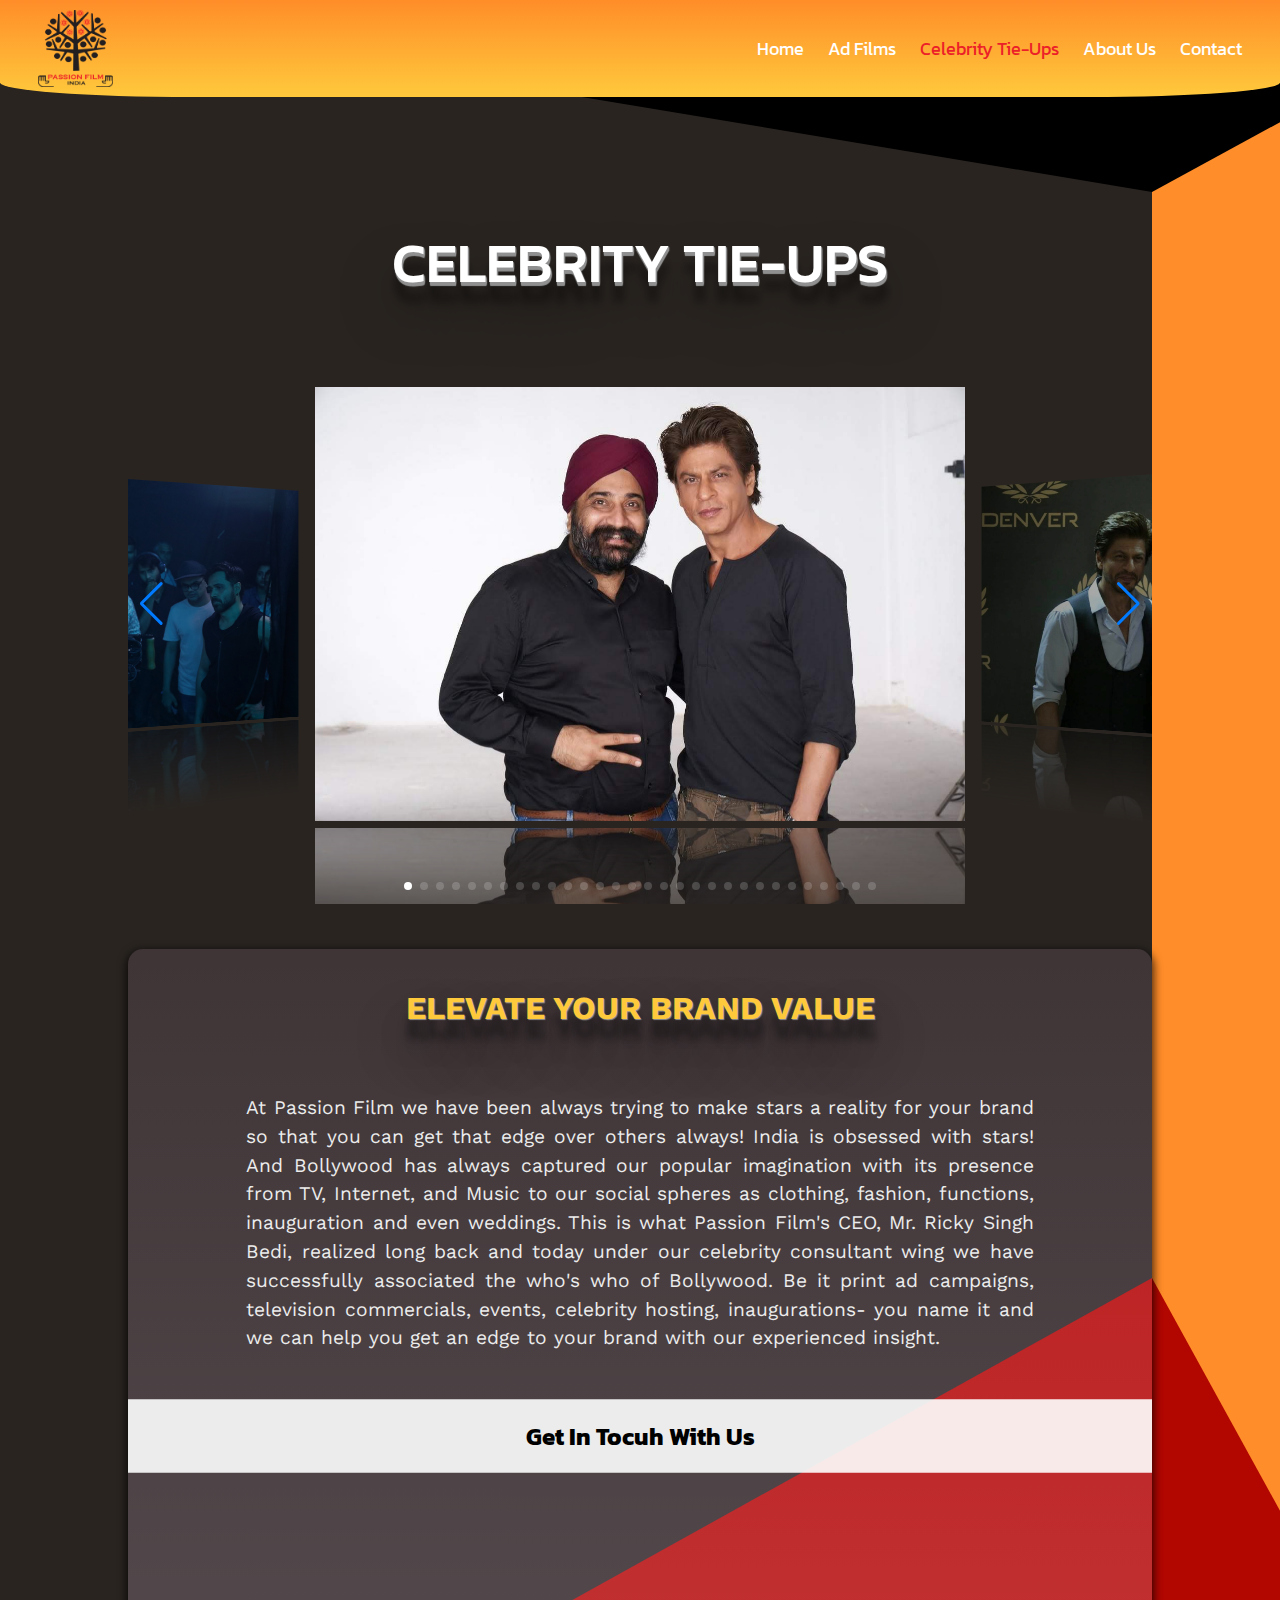
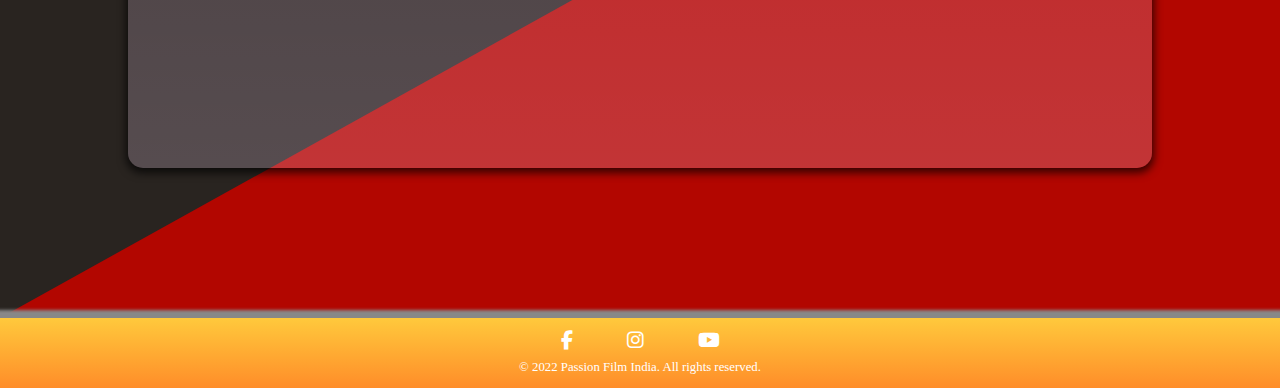
==== celebrity.html @ d7106771 "Add files via upload" ====
<!DOCTYPE html>
<html lang="en" dir="ltr">
  <head>
    <meta charset="utf-8">
    <meta name="viewport" content="width=device-width, initial-scale=1">
    <meta name="description" content="Welcome to Passion Film India.">
    <link rel="stylesheet" href="https://cdnjs.cloudflare.com/ajax/libs/font-awesome/6.1.2/css/all.min.css">
    <link
  rel="stylesheet"
  href="https://cdn.jsdelivr.net/npm/swiper@8/swiper-bundle.min.css"
/>
<link rel="preconnect" href="https://fonts.googleapis.com">
<link rel="preconnect" href="https://fonts.gstatic.com" crossorigin>
<link href="https://fonts.googleapis.com/css2?family=Kanit:wght@300;400;500;700&family=Open+Sans&family=PT+Serif&family=Work+Sans:ital,wght@0,300;0,400;1,400&display=swap" rel="stylesheet">
<script src="https://cdn.jsdelivr.net/npm/swiper@8/swiper-bundle.min.js"></script>
    <link rel="stylesheet" href="css/styles.css">
    <title>Passion Film India-Portfolio</title>
  </head>
  <body>
    <header>
      <nav class="nav-scrolled-2">
        <div class="brand"><a href="index.html"><img src="images\passion-film-india-logo.png" alt="Passion Film India Logo"></a></div>
        <ul class="navbar-links">
          <li ><a class="navbar-item ani" href="index.html">Home</a></li>
          <li ><a class="navbar-item ani" href="films.html">Ad Films</a></li>
          <li ><a class="navbar-item ani" href="celebrity.html">Celebrity Tie-Ups</a></li>
          <li ><a class="navbar-item ani" href="index.html#about-us">About Us</a></li>
          <li ><a class="navbar-item ani" href="contact-page.html">Contact</a></li>
        </ul>
        <div class="toggle-button">
        <span class="bar"></span>
        <span class="bar"></span>
        <span class="bar"></span>

      </div>
      </nav>
</header>
<div class="page">
<section id="top-p">
  <div class="hero">

  <div class="vid-holder">

    <video src="https://ik.imagekit.io/768eoiozf/Stars-120880-s_d0rcpDSsF.mp4?ik-sdk-version=javascript-1.4.3&updatedAt=1665669824306" muted autoplay loop poster="images\home-snap.jpg"></video>




  </div>

  </div>

</section>
<section id="middle-p" >




    <div class="test">
<div class="dog-ear"></div>
<h2 class="celeb">Celebrity Tie-Ups</h2>




    <div class="swiper mySwiper">
    <div class="swiper-wrapper">
      <div class="swiper-slide">

        <img src="images\Gallery_Final\IMG-Gallery (27).jpeg" alt="Passion-Film-India-Shahrukh-Khan" />
        <h3 class="slide-title">Title</h3>
      </div>
      <div class="swiper-slide">
        <img src="images\Gallery_Final\IMG-20221107-WA0000.jpg" alt="Passion-film-india-Shahrukh-Khan">
        <h3 class="slide-title">Title</h3>
      </div>
      <div class="swiper-slide">
        <img src="images\Gallery_Final\IMG-Gallery (12).jpeg" alt="Passion-Film-India-Janhvi-Kapoor"/>
        <h3 class="slide-title">Title</h3>
      </div>
      <div class="swiper-slide">
        <img src="images\Gallery_Final\IMG-Gallery (67).jpeg" alt="Passion-Film-India-Karishma-Kapoor"/>
        <h3 class="slide-title">Title</h3>
      </div>
      <div class="swiper-slide">
        <img src="images\Gallery_Final\IMG-Gallery (66).jpeg" alt="Passion-Film-India-Karishma-Kapoor"/>
        <h3 class="slide-title">Title</h3>
      </div>
      <div class="swiper-slide">
        <img src="images\Gallery_Final\IMG-Gallery (25).jpeg" alt="Passion-Film-India-Virat-Kholi" />
        <h3 class="slide-title">Title</h3>
      </div>
      <div class="swiper-slide">
        <img src="images\Gallery_Final\IMG-Gallery (49).jpeg" alt="Passion-Film-India-Ranveer-Singh" />
        <h3 class="slide-title">Title</h3>
      </div>
      <div class="swiper-slide">
        <img src="images\Gallery_Final\IMG-Gallery (9).jpeg" alt="Passion-Film-India-Boney-Kapoor-Janhvi-Kapoor" />
        <h3 class="slide-title">Title</h3>
      </div>
      <div class="swiper-slide">
        <img src="images\Gallery_Final\IMG-Gallery (86).jpeg" />
        <h3 class="slide-title">Title</h3>
      </div>

      <div class="swiper-slide">
        <img src="images\Gallery_Final\IMG-Gallery (30).jpeg"  alt="Passion-Film-India-Shahrukh-Khan"/>
        <h3 class="slide-title">Title</h3>
      </div>
      <div class="swiper-slide">
        <img src="images\Gallery_Final\IMG-Gallery (48).jpeg" alt="Passion-Film-India-MS-Dhoni"/>
        <h3 class="slide-title">Title</h3>
      </div>
      <div class="swiper-slide">
        <img src="images\Gallery_Final\IMG-Gallery (2).jpeg" alt="Passion-Film-India">
        <h3 class="slide-title">Title</h3>
      </div>
      <div class="swiper-slide">
        <img src="images\Gallery_Final\IMG-Gallery (7).jpeg" alt="Passion-Film-India-Huma-Qureshi">
        <h3 class="slide-title">Title</h3>
      </div>
      <div class="swiper-slide">
        <img src="images\Gallery_Final\IMG-Gallery (10).jpeg" alt="Passion-Film-India-Saif-Ali-Khan">
        <h3 class="slide-title">Title</h3>
      </div>
      <div class="swiper-slide">
        <img src="images\Gallery_Final\IMG-Gallery (16).jpeg" alt="Passion-Film-India-Tara-Sutaria">
        <h3 class="slide-title">Title</h3>
      </div>
      <div class="swiper-slide">
        <img src="images\Gallery_Final\IMG-Gallery (20).jpeg" alt="Passion-Film-India-Kareena-Kapoor">
        <h3 class="slide-title">Title</h3>
      </div>
      <div class="swiper-slide">
        <img src="images\Gallery_Final\IMG-Gallery (14).jpeg" alt="Passion-Film-India-Shilpa-Shetty">
        <h3 class="slide-title">Title</h3>
      </div>

      <div class="swiper-slide">
        <img src="images\Gallery_Final\IMG-Gallery (98).jpeg" alt="Passion-film-india-Janhvi-Kapoor">
        <h3 class="slide-title">Title</h3>
      </div>
      <div class="swiper-slide">
        <img src="images\Gallery_Final\IMG-Gallery (76).jpeg" alt="Passion-film-india-Ayushman-Khurana">
        <h3 class="slide-title">Title</h3>
      </div>
      <div class="swiper-slide">
        <img src="images\Gallery_Final\IMG-Gallery (72).jpeg" alt="Passion-film-india-Ayushman-Khurana">
        <h3 class="slide-title">Title</h3>
      </div>
      <div class="swiper-slide">
        <img src="images\Gallery_Final\IMG-Gallery (71).jpeg" alt="Passion-film-india-Mahesh-Babu">
        <h3 class="slide-title">Title</h3>
      </div>
      <div class="swiper-slide">
        <img src="images\Gallery_Final\IMG-Gallery (56).jpeg" alt="Passion-film-india-Akshay-Kumar">
        <h3 class="slide-title">Title</h3>
      </div>
      <div class="swiper-slide">
        <img src="images\Gallery_Final\IMG-Gallery (57).jpeg" alt="Passion-film-india-Akshay-Kumar">
        <h3 class="slide-title">Title</h3>
      </div>
      <div class="swiper-slide">
        <img src="images\Gallery_Final\IMG-Gallery (40).jpeg" alt="Passion-film-india-Katrina-Kaif">
        <h3 class="slide-title">Title</h3>
      </div>

      <div class="swiper-slide">
        <img src="images\Gallery_Final\18.jpg" alt="Passion-film-india-Boney-Kapoor-Janhvi-Kapoor">
        <h3 class="slide-title">Title</h3>
      </div>
      <div class="swiper-slide">
        <img src="images\Gallery_Final\12.jpg" alt="Passion-film-india-Vaani-Kapoor">
        <h3 class="slide-title">Title</h3>
      </div>
      <div class="swiper-slide">
        <img src="images\Gallery_Final\25.jpg" alt="Passion-film-india-Dhwani-Bhanushali">
        <h3 class="slide-title">Title</h3>
      </div>
      <div class="swiper-slide">
        <img src="images\Gallery_Final\4.jpg" alt="Passion-film-india-Malaika-Arora">
        <h3 class="slide-title">Title</h3>
      </div>
      <div class="swiper-slide">
        <img src="images\Gallery_Final\20.jpg" alt="Passion-film-india-Emraan-Hashmi">
        <h3 class="slide-title">Title</h3>
      </div>
      <div class="swiper-slide">
        <img src="images\Gallery_Final\22.jpg" alt="Passion-film-india-Emraan-Hashmi">
        <h3 class="slide-title">Title</h3>
      </div>

    </div>
    <div class="swiper-pagination"></div>
    <div class="swiper-button-next"></div>
    <div class="swiper-button-prev"></div>
  </div>
  <div class="celeb-info">
<h3 style="padding-top:30px;">Elevate your brand value</h3>
    <p>At Passion Film we have been always trying to make stars a reality for your brand so that you can get that edge over others always! India is obsessed with stars! And Bollywood has always captured our popular imagination with its presence from TV, Internet, and Music to our social spheres as clothing, fashion, functions, inauguration and even weddings. This is what Passion Film's CEO, Mr. Ricky Singh Bedi, realized long back and today under our celebrity consultant wing we have successfully associated the who's who of Bollywood. Be it print ad campaigns, television commercials, events, celebrity hosting, inaugurations- you name it and we can help you get an edge to your brand with our experienced insight. </p>
    <div class="direct-contact-container">
  <h2>Get In Tocuh With Us</h2>
          <ul class="contact-list">



            <li class="list-item"><div class="box"><i class="fa-solid fa-location-dot items"></i><span class="contact-text place"><p>19/77, West Punjabi Bagh, New Delhi,Delhi 110026.</p></span></div></li>


            <li class="list-item"><div class="box"><i class="fa fa-phone items"></i><span class="contact-text phone"><a href="tel:1-212-555-5555" title="Give us a call">(+91)-1234567890</a></span></div></li>

            <li class="list-item"><div class="box"><i class="fa fa-envelope items"></i><span class="contact-text gmail"><a href="mailto:info@passionfilmindia.com" title="Send us an email">info@passionfilmindia.com</a></span></div></li>

          </ul>





        </div>
  </div>

  </div>



    <div class="info">
      <div class="celeb-videos"></div>
      <div class="celeb-desc"></div>
    </div>

</section>
<section id="footer">
      <div class="social">
              <!-- <h3>Connect With Us</h3> -->
              <div class="">
                <a href="#"><i class="fa-brands fa-facebook-f"></i></a>
                <a href="#"><i class="fa-brands fa-instagram"></i></a>
                <a href="#"><i class="fa-brands fa-youtube"></i></a>
                <!-- <a href="#"><i class="fa-brands fa-vimeo-v"></i></a> -->




              </div>


              <p>© 2022 Passion Film India. All rights reserved.</p>

            </div>
    </section>
    <script>


    </script>
    <script src="scripts\portfolio.js" charset="utf-8"></script>
    <!-- <script src="scripts\try.js" charset="utf-8"></script> -->
    <script src="https://cdn.jsdelivr.net/npm/swiper/swiper-bundle.min.js"></script>
    <script>
     var swiper = new Swiper(".mySwiper", {
       effect: "coverflow",
       grabCursor: true,
       autoplay : true,
       disableOnInteraction: true,

       centeredSlides: true,
       slidesPerView: "auto",
       coverflowEffect: {
         rotate: 20,
         stretch: 0,
         depth: 200,
         modifier:2,
         scale:0.9,


         slideShadows: true,



       },
       mousewheel: {
    // invert: false,


  },
loop:true,

        breakpoints: {
          // when window width is >= 320px
          320: {
            slidesPerView: "auto",
            spaceBetween: 30,


          },
          // when window width is >= 480px
          480: {
            slidesPerView: 2,
            spaceBetween: 30
          },
          // when window width is >= 640px
          640: {
            slidesPerView: 3,
            spaceBetween: 40
          },
          1000: {
            slidesPerView: "auto",
            spaceBetween: 50
          }

        },

       pagination: {
         el: ".swiper-pagination",
         clickable: true,
       },
       navigation: {
         nextEl: ".swiper-button-next",
         prevEl: ".swiper-button-prev",
       },
     });
    </script>
    </div>

</body>
</html>
---- css/styles.css ----
* {
  margin: 0;
  padding: 0;
  box-sizing: border-box;
}

html{
  scroll-behavior: smooth;
}
body {
  margin: 0;
  padding: 0;
  /* background: var(--mid); */
  overflow-x: hidden;
}

:root {
  --alt: #B20600;
  --main: rgb(236, 32, 40);
  --mid: #ECECEC;
  --yellow: #FFC93C;
  --exp: #312b26;
  --orange: #FF8D29;
  --cardBack: #4677c2;
  --trans: transparent;
  --exp2: #312b26d5;
  --exp3: #665A48;
  --gradient: linear-gradient(1turn, rgba(0, 0, 0, .4), rgba(255, 0, 0, .4));
  --gradientWhite: linear-gradient(#ffffff91, #ffffff17);
  --gradient2: linear-gradient(var(--orange), var(--yellow));
  --gradient2Inv: linear-gradient(var(--yellow), var(--orange));
  --gradient2InvOpc: linear-gradient(1turn, rgba(255, 201, 60, .7), rgba(255, 141, 41, .8));
}

.red {
  color: var(--alt);
}

.gold {
  color: gold;
}

nav {
  background: var(--gradientWhite);
  display: flex;
  justify-content: space-between;
  align-items: center;
  position: fixed;
  top: 0;
  width: 100%;
  transition: all .4s ease-in-out;
  padding: 10px 0;
  z-index: 10000;
  border-radius: 0 0 15% 15%;
}
.top{
  position: fixed;
  right: 0;
  bottom:15%;
  display: inline;
  z-index: 1000000;
  /* width: 64px;
  height: 64px; */
}
.top img{
  border-radius: 50%;
  position:sticky;
  background: rgba(255,255,255,.8);
  opacity: 0;
}
.top.active{
  opacity: 1;
}

/* nav::before{
  content:'';
  width:100%;
  height: 100%;
  border-radius: 0 0 15% 15%;
  background: white;
  position: absolute;
  top:0;left:0;
  z-index: -1;
} */
nav:hover {
  transition: .6s ease-in-out;
  background-image: var(--gradient2);
  opacity: 1;
  /* border-radius: 0 0 15% 15%; */
}

.page {
  transition: .3s ease-in-out;
  height: 100%;
  width: 100%;
}

.page.active {
  filter: blur(15px);
  /* background: black; */
}

.nav-scrolled {
  box-shadow: 0 3px 20px rgba(0, 0, 0, .3);
  border-radius: 0 0 15% 15%;
  opacity: 0;
  height: 30px;
  background: var(--trans);
  position: static;
}

.nav-scrolled-2 {
  transition: .6s ease-in-out;
  background-image: var(--gradient2);
  opacity: 1;
  border-radius: 0 0 15% 15%;
  display: flex;
  position: absolute;

}
.nav-scrolled:hover, .nav-scrolled-2 {
  height: auto;
}

.brand {
  max-width: 75px;
  max-height: 70px;
  background-color: ;
  margin-left: 3%;
  margin-bottom: 7px;
  position: relative;
  z-index: 3;

}
.hover{
  position: sticky;
  color:white;
  top:25%;
  left:95%;
/* background: black; */
z-index: 10000;
display: inline-block;
}
.brand::after {
  position: absolute;
  height: 100%;
  width: 100%;
  z-index: 2;
}

.brand img {
  width: 100%;
  height: 100%;
}

.navbar-links {
  margin-right: 2%;
  position: relative;
  list-style: none;
  display: flex;
  height: 100%;
  z-index: 10000;
}

.navbar-links ul li {
  list-style: none;
  display: flex;
}

.navbar-item {
  color: white;
  padding: 0 10px;
  font-size: 1.1rem;
  margin: 0 2px;
  font-weight: 400;
  font-family: "kanit", sans-serif;
  transition: .5s;
  list-style-type: none;
  text-decoration: none;
  z-index: 10000;
}

.navbar-item:hover {
  color: var(--main);
  cursor: pointer;
}

.navbar-item.active {
  color: var(--main);
}

.ani {
  position: relative;
}

.ani::before {
  content: '';
  border-top: 1px solid var(--mid);
  border-bottom: 1px solid var(--mid);
  transform: scaleY(2);
  position: absolute;
  top: 0;
  left: 0;
  height: 100%;
  width: 100%;
  opacity: 0;
  transition: all .7s ease-in;
}

.ani:hover::before {
  content: '';
  border-top: 1.5px solid var(--main);
  border-bottom: 1.5px solid var(--main);
  transform: scaleY(1.2);
  opacity: 1;
}

.toggle-button {
  display: none;
  cursor: pointer;
  transition: .5s ease-in-out;
}

.bar {
  display: block;
  width: 25px;
  height: 3px;
  margin: 5px auto;
  transition: all 0.3s ease-in-out;
  background-color: white;
}

/* .main-awards-list{
  max-width: 80%;
} */
@media only screen and (min-width:260px) and (max-width:686px) {
  .navbar-links {
    top: 75px !important;
    z-index: 100000 !important;
  }
  .fade-in-text {
    font-size: 1.5rem !important;
  }

  /* .socail-media-list li{
  display: inline!important;

  height: 20px!important;
  width: 20px!important;
} */
  .form-title {
    font-size: 1.2rem !important;
  }

  .brand {
    height: 60px;
    width: 60px;
  }

  .container .overlay {
    background: transparent !important;
  }

  .content {
    padding-bottom: 1rem !important;
    display: block !important;
  }

  .content.active {
    font-size: 1.2rem;
    -webkit-animation: fadeIn 1.5s ease-in !important;
  }

  .main-awards {
    top: 80% !important;
    left: 50% !important;
    transform: translate(-50%, -50%);
    max-width: 100% !important;
  }

  .main-awards-list {
    max-width: 40% !important;
  }

  .container {
    display: flex;
    flex-direction: column !important;
    justify-content: center;
    align-items: center;
    /* width: 100%;
      height: 100%; */
    margin-top: 10px;
  }

  .text {
    font-size: .9rem !important;
  }

  .card {
    margin: 15px !important;
    max-width: 90% !important;
    display: flex;
    flex-direction: column;
  }

  .card-body {
    position: absolute;
    top: 15%;
    left: 13%;
    object-fit: contain;
    font-size: .8rem !important;
    width: 75% !important;
    height: 75% !important;
  }

  /* .card-body{
    position: relative;
    display: flex;
    object-fit: contain;
    width:100%!important;
    height: 100%!important;
  } */
  .card-content {
    padding: 8.5rem !important;
    width: 100% !important;
  }

  .card-title {
    width: 100% !important;
    font-size: .9rem !important;
    /* padding-top:6rem!important; */
  }

  .card-subtitle {
    font-size: .7rem !important;
    padding: .5rem !important;
  }

  .img-holder {
    width: 80% !important;
    height: auto !important;
    margin: auto !important;
    /* height: 120px!important; */
    /* margin:auto!important; */
  }

  .rotate-card img {
    max-width: 60px !important;
    max-height: 60px !important;
  }

  /* .holder-1{
    width:100%;
    height: 100%;
  } */
  /* .img-holder img{
    width:100%!important;
    height: 100%!important;
  } */
  .swiper-slide {
    max-width: 300px !important;
    max-height: 300px !important;
    -webkit-box-reflect: below 6px linear-gradient(transparent, transparent, #0004);
  }
  .celeb {
    font-size: 2rem !important;
  }

  /* #middle-p h2{

    width:100%!important;
    height: 100%!important;
    -webkit-box-reflect: below -20px linear-gradient(transparent,transparent,#0004)!important;
  } */
  .celeb-info {
    font-size: .9rem !important;
  }

  .celeb-info p {
    font-size: .9rem !important;
    width: 98% !important;
  }

  .celeb-info h3 {
    font-size: 1rem !important;
  }

  .films {
    font-size: 2rem !important;
    /* -webkit-box-reflect: below -75% linear-gradient(transparent,transparent,#000F)!important; */
  }

  .films-title {
    font-size: .9rem !important;
  }

  .awards h3 {
    font-size: 2rem !important;
    /* -webkit-box-reflect: below -75% linear-gradient(transparent,transparent,#000F)!important; */
  }

  .about-title {
    font-size: 2rem !important;
    /* -webkit-box-reflect: below -75% linear-gradient(transparent,transparent,#000f)!important; */
  }

  .contact-list li {
    display: block;
  }

  .contact_container h1 {
    font-size: 2rem !important;
  }

  .awards .dog-ear {
    border-right-color: var(--alt);
  }

  .im {
    max-width: 35% !important;
  }

  .main-aw img {
    max-width: 20% !important;
  }

  .award-holder h2 {
    font-size: 1.2rem !important;
  }

  .contact-img h1 {
    font-size: 2.5rem !important;
    width: 100% !important;
  }
}

@media only screen and (min-width:240px) and (max-width:986px) {


  .contact-details {
    flex-direction: column !important;
  }

  .contact-list {
    display: flex;
    flex-direction: column;
  }

  .contact-container form {
    width: 100% !important;
  }

  #contact-main {
    margin-top: 50px;
  }

  .contact_container iframe {
    width: 100%;
    /* height: 500px; */
    /* margin:20px auto; */
    display: grid;
    place-items: center;
  }

  .direct-contact-container {
    flex-direction: column !important;
  }

  .items {
    padding-top: 10px;
  }

  .contact-container h2 {
    font-size: 2rem !important;
  }

  .nav-scrolled-2 {
    height: auto !important;
  }

  .list-item {
    margin: auto !important;
    /* padding-left: 5px; */
  }

  .award-holder {
    flex-direction: column !important;
    justify-content: center !important;
    align-items: center !important;
    /* display: none!important; */
  }

  .award-holder img {
    max-width: 70% !important;
  }

  .award-text {
    order: 2;
    width: 100% !important;
  }

  .test .swiper-pagination-bullet {
    display: none;
  }
}

@media only screen and (mix-width:687px) and (max-width:1000px) {
  .films-title {
    font-size: .9rem !important;
  }
  /* .navbar-links {
    margin-bottom: 15px!important;
    top: 120px!important;
    z-index: 100000 !important;
  } */
  .contact-img h1 {
    font-size: 3rem !important;
    width: 100% !important;
  }
}

@media only screen and (min-width:320px) and (max-width:1200px) {
  .box {
    flex-direction: column;
    justify-content: center !important;
    align-items: center !important;
    flex-wrap: wrap !important;
    width: 50% !important;
  }

  /* .hero .overlay {
    display: none;
  } */
  .toggle-button {
    display: block;
    margin-right: 3%;
  }

  .toggle-button.active .bar:nth-child(2) {
    opacity: 0;
  }

  .toggle-button.active .bar:nth-child(1) {
    transform: translateY(8px) rotate(45deg);
    background-color: var(--main);
  }

  .toggle-button.active .bar:nth-child(3) {
    transform: translateY(-8px) rotate(-45deg);
    background-color: var(--main);
  }

  nav {
    background-image: var(--gradient2) !important;
    z-index: 10000 !important;
  }

  nav.active {
    border-radius: 0;
    transition: .5s ease-in-out;
    opacity: 1;
    z-index: 100000 !important;
  }

  .nav-scrolled {
    box-shadow: 0 3px 20px rgba(0, 0, 0, .3);
    border-radius: 0 0 15% 15%;
    /* background: var(--orange); */
    background-image: var(--gradient2);
    opacity: 1;
    height: auto;
  }
.hide{
  height: 0;
}
  .nav-scrolled-3{
    height:0;
  }

  .navbar-links {
    display: flex;
    position: absolute;
    left: -100%;
    top: 100px;
    gap: 30px;
    padding-bottom: 5rem;
    flex-direction: column;
    align-items: center;
    /* justify-content: flex-start; */
    /* background-image: url(https://images.unsplash.com/photo-1534796636912-3b95b3ab5986?ixlib=rb-1.2.1&ixid=MnwxMjA3fDB8MHxleHBsb3JlLWZlZWR8MXx8fGVufDB8fHx8&w=1000&q=80); */
    /* background: var(--orange); */
    background-image: var(--gradient2Inv);
    background-attachment: fixed;
    /* object-fit: cover; */
    width: 100%;
    height: auto;
    text-align: center;
    transition: all 0.5s ease-in;
    z-index: 10000 !important;
    font-size: 1.5rem;
  }

  .navbar-item {
    font-size: 1.5rem;
  }

  .navbar-links>:nth-child(1) {
    padding-top: 80px;
  }

  .navbar-links.active {
    left: 0;
    opacity: 1;
  }

  .nabbar-links.active>* {
    padding: 15px;
  }

  .content {
    position: absolute;
    color: white;
    width: 100%;
    top: 50%;
    left: 50%;
    transform: translate(-50%, -50%);
    font-size: 3rem !important;
    display: flex;
    flex-direction: column;
    text-align: center;
    -webkit-animation: fadeIn .6s ease-in !important;
    margin: auto;
  }

  .contact-text {
    font-size: 1rem !important;
  }
}

#top {
  width: 100%;
  position: relative;
  height: 100%;
}

.fade-in-text {
  width: 100%;
  height: 100%;
  position: absolute;
  top: 50%;
  left: 50%;
  text-align: center;
  transform: translate(-50%, -50%);
  cursor: default;
  font-family: "kanit", sans-serif;
  color: white;
  font-size: 2.5rem;
  text-transform: uppercase;
  text-shadow: 1px 1px 1px #919191,
    1px 2px 1px #919191,
    1px 3px 1px #919191,
    1px 18px 6px rgba(16, 16, 16, 0.4),
    1px 22px 10px rgba(16, 16, 16, 0.2),
    1px 25px 35px rgba(16, 16, 16, 0.2),
    1px 30px 60px rgba(16, 16, 16, 0.4);
  display: flex;
  justify-content: center;
  align-items: center;
  flex-direction: column;
  flex-wrap: wrap;

}


.first,.second,.third,.fourth,.fifth,.sixth{
  position: absolute;
  width: 80%;
  top:50%;
  left:50%;
  transform: translate(-50%,-50%);
  opacity: 0;
  animation: fade 5s ease-in;
  /* animation-iteration-count: infinite; */


}

.second {

  animation-delay: 6s;

}

.third {
  animation-delay: 12s;
}

.fourth {
  animation-delay: 18s;
}

.fifth {
  animation-delay: 24s;
}

.sixth {
  animation-delay: 30s;
}

.hero {
  /* display: flex; */
  position: relative;
  width: 100%;
  min-height: 100vh;
}

.vid-holder {
  display: block;
  position: relative;
  width: 100%;
  height: 100vh;
  justify-content: center;
  align-items: center;
  background: var(--gradient);
  /* margin:auto; */
  -webkit-animation: fadeIn 1.5s ease-in;
}

.vid-holder video {
  object-fit: cover;
  position: absolute;
  top: 50%;
  left: 50%;
  transform: translate(-50%, -50%);
  overflow: hidden;
  width: 100%;
  height: 100%;
  filter: hue-rotate(-15deg);
  /* -webkit-transform: rotate(180deg,180deg);
  -moz-transform:rotate(180deg,180deg) ;
  -o-transform: rotate(180deg,180deg);
  -ms-transform: rotate(180deg,180deg);
  transform: rotate(180deg,180deg); */
}

.main-awards {
  position: absolute;
  max-width: 50%;
  max-height: 80%;
  top: 30%;
  left: 5%;
  display: flex;
  flex-wrap: wrap;
  justify-content: center;
  align-items: center;
  overflow: hidden;
}

.main-awards img {
  max-width: 15%;
  /* max-height: 23%; */
  object-fit: cover;
  padding: .5rem;
  /* background-color: rgba(white,.9); */
  /* mix-blend-mode: luminosity; */
  background-blend-mode: luminosity;
}

.hero .overlay {
  position: absolute;
  top: 0;
  left: 0;
  height: 100%;
  width: 100%;
  /* background: rgba(var(--mid)); */
}

.content h3 {
  color: var(--mid);
}

.content.active {
  -webkit-animation: fadeIn 5s;
  display: flex;
}

.sections {
  display: flex;
  position: relative;
  justify-content: center;
  margin: auto;
  width: 100%;
  /* padding:10px 0; */
}

.container {
  display: flex;
  flex-direction: row;
  justify-content: center;
  align-items: center;
  /* width: 100%;
  height: 100%; */
  /* margin-top: 10px; */
}

.catergory {
  position: relative;
  width: 100%;
  height: 100%;
  opacity: 0;
  display: flex;
  justify-content: center;
  align-items: center;
  padding: 0;
  /* height: 300px; */
}

.catergory:hover {
  cursor: pointer;
}

.catergory video {
  width: 100%;
  height: 100%;
  object-fit: cover;
}

.active {
  animation: fadeIn .6s ease-in;
  opacity: 1;
}

.about.active, .awards.active {
  animation: fadeIn .6s ease-in;
  opacity: 1;
}

.cat {
  position: relative;
}

.container .overlay {
  position: absolute;
  width: 100%;
  height: 100%;
  background: rgba(0, 0, 0, .4);
  /* --orange: #FF8D29; */
  /* background-image: var(--gradient2InvOpc); */
  top: 0;
  left: 0;
  transition: .5s ease-in-out;
}

.text a {
  text-decoration: none;
  color: white;
}

/* .sections .overlay:hover {
  background: rgba(0, 0, 0, 0);
} */
.sections .overlay:hover {
  opacity: 0;
}

.sections .overlay:hover>* {
  transition: .5s ease-in-out;
  opacity: 1;
}

.overlay .text {
  display: flex;
  font-size: 1.5rem;
  font-weight: bold;
  /* position: absolute; */
  width: 100%;
  height: 100%;
  color: white;
  font-family: "kanit", sans-serif !important;
  justify-content: center;
  align-items: center;
}

#middle {
  margin: auto;
  /* margin-bottom:50px; */
  /* padding: 150px 0; */
  position: relative;
  /* background-image: linear-gradient(#FAC213,#FF9551); */
  /* background-image: linear-gradient(black,silver); */
  /* background:black; */
  /* border-radius: 0 0 15% 15%; */
  /* background: var(--alt); */
  background: linear-gradient(rgba(0, 0, 0, .9), rgba(0, 0, 0, .6), var(--exp));
  /* background: linear-gradient(var(--alt),#fa0001a1); */
  /* background: linear-gradient(rgba(0,0,0,.6),rgba(0,0,0,.4)); */
  /* background: var(--exp2); */
  text-align: center;
  transition: all .6s ease-in;
  overflow: hidden;
  opacity: 0;
}

/* #middle::before {
  content: '';
  position: absolute;
  width: 100%;
  height: 100%;
  display: flex;
  justify-content: center;
  align-items: center;
  top: 0;
  left: 0;
  bottom: 0;
  right: 0;
  opacity: .12;
  background-image: url(https://passionfilmindia.com/passion-film-india-logo.png);
  background-attachment: fixed;

  -o-background-size: 35% auto;
  -webkit-background-size: 35% auto;
  -moz-background-size: 35% auto;
  background-size: 35% auto;
  background-repeat: no-repeat;
  background-position: center;
} */
/* #middle h2 {
  font-family: sans-serif;

  color: black;
  opacity: 1;

} */
#middle.active {
  opacity: 1;
  animation: fadeIn 0.6s ease-in;
}

.card-title {
  font-size: 1.4rem;
  font-weight: bold;
  /* margin-top: 8rem; */
  font-family: "kanit", sans-serif !important;
  -webkit-transform: translateZ(150px) !important;
  color: var(--exp) !important;
  -webkit-transform-style: preserve-3d;
  /* padding:0!important;
  margin:0!important; */
}

.card-subtitle {
  -webkit-transform: translateZ(100px) !important;
  font-size: 1.1rem;
  font-weight: 600 !important;
  /* padding-top: 1.2rem; */
  margin: 0 !important;
  padding: 5px 0 15px 0 !important;
  width: 100%;
  /* margin: auto; */
  font-family: "open sans", sans-serif;
  color: var(--exp2) !important;
}

.img-container {
  position: absolute;
  width: 50%;
  height: 50%;
  top: 50%;
  left: 50%;
  -webkit-transform: translate(-50%, -50%);
  rotate(180deg, 180deg);
  -moz-transform: translate(-50%, -50%);
  -o-transform: translate(-50%, -50%);
  -ms-transform: translate(-50%, -50%);
  transform: translate(-50%, -50%);
  z-index: -1;
}

.img-container img {
  height: 100%;
  width: 100%;
  object-fit: contain;
  opacity: .1;
}

/* .about {
  position: relative;
  display: flex;
  flex-direction: column;
  max-width: 50%;

  margin: auto;
  margin-top: 5px;
  transition: .7s;
} */
.about {
  display: flex;
  flex-direction: row;
  justify-content: center;
  align-items: center;
  margin: auto;
  flex-wrap: wrap;
  text-align: center;
}

.awards-title, .about-title {
  font-size: 3.5rem;
  padding: 10px 0;
  margin-bottom: 10px;
  text-align: center;
  font-family: "kanit", sans-serif;
  text-transform: uppercase;
  font-weight: 500;
  color: white;
  z-index: 17;
  -webkit-box-reflect: below -68% linear-gradient(transparent, transparent, transparent);
}

.about-title {
  /* font-size: 4.5rem; */
  /* padding: 50px 0 ; */
  margin-top: -120px;
  text-align: center;
  font-family: "kanit", sans-serif;
  text-transform: uppercase;

  color: white;
  text-shadow: 1px 1px 1px #919191,
    1px 2px 1px #919191,
    1px 3px 1px #919191,
    1px 4px 1px #919191,
    1px 18px 6px rgba(16, 16, 16, 0.4),
    1px 22px 10px rgba(16, 16, 16, 0.2),
    1px 25px 35px rgba(16, 16, 16, 0.2),
    1px 30px 60px rgba(16, 16, 16, 0.4);
  -webkit-box-reflect: below -156px linear-gradient(transparent, transparent, transparent);
}

/* .about h4 {
  font-size: 2rem;
  padding: 20px 0;
  font-family: sans-serif;
} */
.about p, .awards p {
  font-size: 1.2rem;
  color: var(--exp);
  line-height: 1.5;
  margin: auto;
  padding: 20px 0;
  font-family: "open-sans", sans-serif;
}

.main-awards-list {
  opacity: 0;
  animation-delay: 1s;
}

.main-awards-list.active {
  animation: slideRight 1s;
  opacity: 1;
}

#about-us {
  width: 100%;
  position: relative;
  padding: 100px 0;
  /* background: rgba(0,0,0,.6); */
  background: linear-gradient(var(--exp), rgba(0, 0, 0, .4)), var(--exp);
  overflow: hidden;
  /* background: linear-gradient(#fa0001a1,var(--alt)); */
}

#about-us .dog-ear {
  /* width :100%; */
  /* background: var(--exp2); */
  /* height :auto; */
  background: black;
  border-style: solid;
  /* border-width:200px 250px 400px 90vw  ; */
  border-width: 18rem 20rem 30rem 15rem;
  /* border-width:0 100px 0 100px ; */
  border-left-color: var(--alt);
  border-right-color: var(--exp2);
  border-bottom-color: var(--exp2);
  border-top-color: var(--alt);
  position: absolute;
  left: 0;
  top: 0;
}

.about-card {
  text-align: center;
  justify-content: center;
  align-items: center;
  display: flex;
  position: relative;
  margin: 0 auto;
}

.card {
  max-width: 100%;
  max-height: 50%;
  /* transform-style:preserve-3d; */
  -webkit-perspective: 1200px;
  padding: 2rem 0 0;
  opacity: 0;
  /* margin: 25px auto -25px auto; */
}

.card h3 {
  font-size: 1.5rem;
  font-family: "work sans", sans-serif;
  margin: 1rem 0;
}

.card.active {
  opacity: 1;
  margin: 0 auto;
  height: 50%;
}

.card-content {
  position: relative;
  text-align: center;
  transition: transform 1.5s ease-out;
  padding: 13rem 15rem;
  border-radius: 5%;
  -webkit-transform-style: preserve-3d;
  background: white;

}

.rotate-card {
  background: transparent;
  display: inline-block;
  font-family: "work sans", sans-serif;
  font-size: 2rem;
  color: var(--mid);
  cursor: pointer;
  padding: 15px 0;
  transition: all .4s ease-in-out;
  font-weight: 200;
}

/* .rt-card{
  opacity: 0;
  display: none;
} */
.rotate-card :hover {
  text-shadow: 1px 1px 1px #919191,
    1px 2px 1px #919191,
    1px 3px 1px var(--yellow),
    1px 4px 1px var(--yellow),
    1px 25px 35px rgba(16, 16, 16, 0.2),
    1px 30px 60px rgba(16, 16, 16, 0.4);
}

/* .card:hover .card-content {
  -webkit-transform: rotateY(180deg);
} */
/* .card-content:hover {
  -webkit-transform: rotateY(180deg);
} */
.card-content.active {
  -webkit-transform: rotateY(180deg);

}

.card-front, .card-back {
  position: absolute;
  height: 100%;
  width: 100%;
  top: 0;
  bottom: 0;
  right: 0;
  left: 0;
  padding: 5rem;
  border-radius: 5%;
  -webkit-transform-style: preserve-3d;
  backface-visibility: hidden;
  display: flex;
  align-content: center;
  /* background: white; */
}

.img-holder {
  position: relative;
  display: flex;
  justify-content: center;
  align-items: center;
  width: 60%;
  height: auto;
  margin: auto;
  /* background-color: white; */
  /* bottom: 20px; */
  -webkit-transform: translateZ(100px);
  backface-visibility: hidden;
}

.img-holder img {
  width: 100%;
  height: 100%;
}

.card-front {
  /* background: var(--gradient2Inv); */
  /* background: linear-gradient(var(--mid),steelblue); */
  /* background: linear-gradient(var(--alt),#fa0001a1); */
  background: var(--yellow);
  -webkit-transform-style: preserve-3d;
  backface-visibility: hidden;
}

.card-front::after, .card-back::after {
  content: '';
  border: 5px solid white;
  border-radius: 5%;
  position: absolute;
  width: 90%;
  height: 90%;
  top: 50%;
  left: 50%;
  transform: translate(-50%, -50%);
  backface-visibility: hidden;
}

.holder::before {
  content: '';
  position: absolute;
  width: 91.5%;
  height: 92%;
  top: 50%;
  left: 50%;
  /* background-image: linear-gradient(-110deg, rgba(0,0,0,.6), rgba(255,0,0,.5)); */
  /* background: var(--gradient2Inv); */
  background: var(--yellow);
  /* background: linear-gradient(#fa0001a1,var(--alt)); */
  transform: translate(-50%, -50%);
  border-radius: 5%;
  mix-blend-mode: multiply;
  backface-visibility: hidden;
}

.holder::after {
  content: '';
  position: absolute;
  top: 50%;
  left: 50%;
  /* width:91.5%;
  height: 92%; */
  height: 90%;
  width: 90%;
  background-image: url(https://lh6.googleusercontent.com/OzedXhl7eIpNopJJoJIu8LjXpVIXhFPF1Lt0lrzjHB8KKA6rwdojCFteGazqgpmFffE=w2400);
  /* background-repeat: no-repeat; */
  background-size: cover;
  transform: translate(-50%, -50%);
  mix-blend-mode: multiply;
  border-radius: 5%;
  backface-visibility: hidden;
  /* perspective: 1200px; */
}

.holder-1 {
  /* mix-blend-mode: multiply; */
}

.card-hold {
  position: absolute;
  display: flex;
  flex-direction: column;
  justify-content: center;
  align-items: center;
  width: 91.5%;
  height: 20%;
  background: rgba(255, 255, 255, 1);
  /* background: rgba(0,0,0,.2); */
  left: 50%;
  right: 0;
  bottom: 4.3%;
  transform: translatex(-50%);
  border-radius: 0 0 11% 11%;
  transform-style: preserve-3d;
  backface-visibility: hidden;
}

.card-back {
  display: flex;
  align-items: center;
  justify-content: center;
  -webkit-transform: rotateY(180deg);
  /* background: var(--yellow); */
  /* background-image: linear-gradient(#FF9551, #FAC213); */
  /* background-image: linear-gradient(-110deg, rgba(255,0,0,.5) ,rgba(0,0,0,.6)); */
  /* background: var(--gradient2); */
  /* background: linear-gradient(var(--alt),#fa0001a1); */
  /* background: var(--alt); */
  /* background: #4eb7bd; */
  /* background: var(--cardBack); */
  background: var(--gradient2Inv);
  backface-visibility: hidden;
}

.card h4 {
  font-family: "work sans", sans-serif;
  color: rgba(0, 0, 0, .8);
}

.card-body {
  /* color: var(--mid)!important; */
  -webkit-transform: translateZ(150px);
  font-family: "work sans", sans-serif;
  height: 100%;
  width: 100%;
  overflow-y: scroll !important;
  line-height: 1.2;
  /* padding:0 10px; */
  backface-visibility: hidden;
}

.card-body p {
  padding: 0 0 10px;
  width: 90%;
  font-size: .95rem;
  text-align: justify;
  color: var(--exp);
  /* overflow-y: scroll; */
}

.card-body::-webkit-scrollbar {
  width: .2rem;
  padding-left: .5rem;
  scroll-behavior: smooth;
}

.card-body::-webkit-scrollbar-track {
  background: transparent;
}

.card-body::-webkit-scrollbar-thumb {
  background: rgba(255, 255, 255, .2);
  border-radius: 100vw;
  cursor: pointer;
}
.test .direct-contact-container h2{
  position:absolute;
  font-family: "kanit",sans-serif;
  top:20px;
}
.test .direct-contact-container{
  /* background: var(--gradient2); */
  position: relative;
background: rgba(255,255,255,.9);
  border-radius:0 0 15px 15px;
  width:100%;
  margin:25px auto 0 ;
transition: .6s ease-in-out;
/* clip-path:polygon(50% 0%,50% 90%, 100% 50%, 50% 100% , 0% 50%); */
clip-path:polygon(0% 0%,50% 0%,100% 0%,100% 20%,50% 20%,0% 20%);
/* clip-path:circle(6%); */
}
.test .direct-contact-container:hover{
clip-path:polygon(0% 0%,50% 0%, 100% 0%, 100% 100%,50% 100% , 0% 100%);
/* clip-path:circle(100%); */

}
.test .contact-list{
  margin-top: 60px;
  width:100%;
  justify-content:space-between;
}
.test .contact-list p{
  text-align: center!important;
  margin: auto;
  width: 70%;
}
.test .box {
  justify-content: center;
  align-items: center;
}
.awards {
  padding: 60px 0;
  position: relative;
}

.awards-container {
  padding: 30px 0;
  width: 90%;
  height: 100%;
  margin: auto;
  display: flex;
  flex-direction: row;
  flex-wrap: wrap;
  justify-content: center;
  align-items: center;
}

.award-holder {
  display: flex;
  flex-wrap: wrap;
  flex-direction: row;
  justify-content: center;
  align-items: center;
  width: 100%;
  height: 100%;
  padding: 2.5rem;
  /* margin:15px; */
  text-align: center;
  z-index: 12;
  margin: 10px auto;
  /* background: rgba(255,255,255,0.15); */
  background: linear-gradient(rgba(255, 200, 255, .1), rgba(255, 225, 255, .21));
  border-radius: 15px;
  box-shadow: 0 3px .5rem .1rem rgba(0, 0, 0, .7);
}

.award-holder img {
  transition: .5s ease-in-out;
}

.award-holder img:hover {
  transform: scale(1.1);
}

.award-text {
  display: flex;
  flex-direction: column;
  padding: 4% 15px;
  margin: 15px auto;
  opacity: 0;
  width: 60%;
  height: 100%;
  color: white;
  /* background: black; */
  border-radius: 15px;
}

.award-text.active {
  opacity: 1;
  animation: slideLeft 1s forwards;
}

.award-text p {
  display: none;
}

.award-holder p, .award-holder h2, .award-holder h4 {
  opacity: 1;
  transition: .4s ease-in-out;
}

.award-holder h2, .award-holder h4 {
  font-size: 2rem;
  font-family: "kanit", sans-serif;
}

.award-holder h2 ::before {
  content: '';
  width: 100%;
  height: 100%;
  background: var(--gradient);
}

.award-holder p {
  font-family: "work sans", sans-serif;
  font-size: 1.2rem;
  color: white;
}

/* .award-holder.active> *{
  opacity: 1;


} */
.text img {
  background: transparent;
}

.award-holder img {
  /* max-width: 35%!important; */
  /* height: 60%!important; */
  padding: 1.5rem !important;
  opacity: 0;
  object-fit: cover;
  border-radius: 15px;
  /* box-shadow: 0 1px .5rem .5rem rgba(0,0,0,.4); */
  filter: drop-shadow(0px 8px 1.5rem rgba(0, 0, 0, .9));
  /* background: var(--yellow); */
  background: linear-gradient(#FFCA03, var(--yellow), var(--orange));
  /* cursor: pointer; */
}

.award-holder .active img {
  animation: none;
}

/* .awards-container::before{
  content:'';
  width:100%;
  height: 105%;
  position: absolute;
  background-color: rgba(255,255,255,0.5);
  border-radius: 38%;
  top:-7%;


} */
.awards-container img {
  padding: .1rem;
  max-width: 30%;
  max-height: 25%;
  z-index: 5;
  /* margin-top: 1rem; */
}

/* .im{
  max-width: 17%;
} */
.main-aw {
  width: 100%;
  height: 100%;
  padding: 30px 0;
  z-index: 1;
  /* background: rgba(255,255,255,.2); */
  background: linear-gradient(rgba(255, 200, 255, .1), rgba(255, 225, 255, .21));
  border-radius: 15px;
  margin-top: -120px;
  box-shadow: 0 3px .5rem .1rem rgba(0, 0, 0, .7);
}

.main-aw img {
  max-width: 16%;
  transition: .5s ease-in-out;
}

.main-aw img:hover {
  transform: scale(1.1);
}

.awards-title {
  padding: 20px 0;
  text-align: center !important;
  text-shadow: 1px 1px 1px #919191,
    1px 2px 1px #919191,
    1px 3px 1px #919191,
    1px 4px 1px #919191,
    1px 18px 6px rgba(16, 16, 16, 0.4),
    1px 22px 10px rgba(16, 16, 16, 0.2),
    1px 25px 35px rgba(16, 16, 16, 0.2),
    1px 30px 60px rgba(16, 16, 16, 0.4);
  -webkit-box-reflect: below 0 transparent !important;
}

/* .main-awards-list img{
  padding:.5rem;
  max-width:16%;
  max-height: 20%;
} */
.dog-ear {
  width: 100%;
  height: 100%;
  background: var(--exp2);
  /* height :auto; */
  background: black;
  border-style: inset;
  /* border-width:200px 250px 400px 90vw  ; */
  border-width: 25rem 22rem 60rem 80vw;
  /* border-width:0 100px 0 100px ; */
  border-left-color: var(--exp);
  border-right-color: var(--main);
  border-bottom-color: var(--alt);
  border-top-color: var(--main);
  /* filter:  opacity(.9)!important; */
  position: absolute;
  left: 0;
  top: 0;
  z-index: 0;
  /* filter: saturate(105%); */
}

.dog-ear-2 {
  width: 100%;
  height: 100%;
  /* background: var(--exp2); */
  /* height :auto; */
  background: black;
  border-style: solid;
  /* border-width:200px 250px 400px 90vw  ; */
  border-width: 60rem 42rem 60rem 80vw;
  /* border-width:0 100px 0 100px ; */
  border-left-color: var(--trans);
  border-right-color: var(--main);
  border-bottom-color: var(--alt);
  border-top-color: var(--alt);
  /* filter:  opacity(.9)!important; */
  position: absolute;
  left: 0;
  top: 0;
  z-index: -1;
  /* filter: saturate(105%); */
}

/*                                          portfolio page                  */
#lightbox {
  position: fixed;
  z-index: 10000;
  top: 0;
  width: 100%;
  height: 100%;
  background-color: rgba(0, 0, 0, .8);
  display: none;
}

#lightbox span {
  font-size: 3rem;
  color: white;
  position: absolute;
  top: 10px;
  right: 15px;
  cursor: pointer;
}

#lightbox.active {
  display: flex;
  justify-content: center;
  align-items: center;
}

/* #light-holder{
  border:.5px dashed white;
  width:100%;
  height: 90%;
} */
#light-holder iframe {
  transform: translate(-50%, -50%);
}

#top-p {
  height: 92vh;
  width: 100%;
  position: relative;
  display: none;
  margin-bottom: 50px;
}

#middle-p {
  min-height: 100vh;
  width: 100%;
  position: relative;
  /* padding-top: 30px; */
  margin: 0;
  opacity: 0;
  margin: auto;
  overflow: hidden;
  background: transparent;
}

#celeb-p {
  position: relative;
}

#middle-p .dog-ear {
  width: 100%;
  height: 100%;
  /* background: var(--exp); */
  /* height :auto; */
  background: black;
  border-style: solid;
  /* border-width:200px 250px 400px 90vw  ; */
  border-width: 12rem 22rem 40rem 90vw;
  /* border-width:0 100px 0 100px ; */
  border-left-color: var(--exp2);
  border-right-color: var(--orange);
  border-bottom-color: var(--alt);
  border-top-color: var(--trans);
  position: absolute;
  left: 0;
  top: 0;
  z-index: -1;
}

#middle-p.active {
  opacity: 1;
}

.celeb {
  font-size: 4rem;
  color: white;
}

#middle-p h2 {
  text-align: center;
}

.branding-info {
  width: 80%;
  margin: auto;
  text-align: center;
  font-family: "work sans", sans-serif;
}

.films {
  position: relative;
  display: block;
  color: var(--mid) !important;
  /* padding:30px 0; */
  font-size: 3.5rem;
  margin-top: -100px;
  text-shadow: 1px 1px 1px #919191,
    1px 2px 1px #919191,
    1px 3px 1px #919191,
    1px 18px 6px rgba(16, 16, 16, 0.4),
    1px 22px 10px rgba(16, 16, 16, 0.2),
    1px 25px 35px rgba(16, 16, 16, 0.2),
    1px 30px 60px rgba(16, 16, 16, 0.4);
  /* -webkit-box-reflect: below -68% linear-gradient(transparent,transparent,#000F); */
  font-family: "Kanit", sans-serif !important;
  text-transform: uppercase;
  font-weight: 500 !important;

}

.branding-info h3 {
  font-size: 1.4rem;
  text-transform: uppercase;
  padding: 1.5rem 0;
  color: gray;
}

.branding-info p {
  padding: 1rem;
  font-size: 1.1rem;
  color: var(--mid);
  line-height: 1.5;
}

.showcase {
  padding: 15px 0;
  width: 95%;
  margin: 25px auto;
}

.showcase-grid {
  display: grid;
  grid-template-columns: 1fr 1fr;
  grid-template-rows: 1fr 1fr 1fr;
}

.grid-content {
  border: 4px solid transparent;
  opacity: 0;
}

.grid-content.active {
  -webkit-animation: fadeIn .6s ease-in;
  opacity: 1;
}

.grid-content video {
  max-width: 100%;
  display: block;
  border-radius: 1%;
}

.video-title {
  font-size: 1.5rem;
  font-family: "work sans", sans-serif;
  padding: .5rem 0;
}

/*                       celebrity page                        */
.slide-title {
  font-family: "work sans", sans-serif;
  font-size: 1.2rem;
  display: none;
}

.test {
  display: flex;
  /* height: 100vh; */
  flex-direction: column;
    /* margin-top: 100px; */
  width: 100%;
  /* background: #111; */
  /* background: linear-gradient(rgba(0,0,0,1),rgba(0,0,0,.95),var(--exp)); */
  background: transparent;
  justify-content: center;
  align-items: center;
  /* margin:30px 0 0 0; */
  position: relative;
  overflow: hidden;
  padding: 320px 0 150px;
}

.test .swiper-slide img {
  max-width: 100%;
  max-height: 500px;
  /* background: var(--trans); */
  object-fit: cover;
}

.test .swiper-slide-next, .test .swiper-slide-prev {
  /* background: #5f554e!important; */
  /* background: var(--exp3)!important; */
  background: transparent !important;
}

.celeb {
  /* position: relative; */
  /* color:var(--alt)!important; */
  /* padding: 30px 0 0; */
  font-size: 3.5rem;
  color: white;
  text-shadow: 1px 1px 1px #919191,
    1px 2px 1px #919191,
    1px 3px 1px #919191,
    1px 4px 1px #919191,
    1px 18px 6px rgba(16, 16, 16, 0.4),
    1px 22px 10px rgba(16, 16, 16, 0.2),
    1px 25px 35px rgba(16, 16, 16, 0.2),
    1px 30px 60px rgba(16, 16, 16, 0.4);
  -webkit-box-reflect: below -38% linear-gradient(transparent, transparent, transparent);
  font-family: "Kanit", sans-serif !important;
  text-transform: uppercase;
  text-align: center;
  font-weight: 500;
  width: 100%;
  background: transparent;
  margin-top: -100px;
}

.celeb-info {
  text-align: center;
  margin: 45px auto 0;
  padding-top: 5px;
  border-radius: 15px;
  z-index: 5;
  background: linear-gradient(rgba(255, 200, 255, .1), rgba(255, 225, 255, .21));
  width: 80%;
  box-shadow: 0 3px .5rem .1rem rgba(0, 0, 0, .7);
}

.celeb-info h3 {
  font-size: 2rem;
  font-family: "work sans", sans-serif;
  text-transform: uppercase;
  padding: 1rem 0;
  color: var(--yellow);
  background: transparent;
  line-height: 1.5;
  width: 100%;
  margin: auto;
  text-shadow: 1px 1px 1px #919191,
    1px 18px 6px rgba(16, 16, 16, 0.4),
    1px 22px 10px rgba(16, 16, 16, 0.2),
    1px 25px 35px rgba(16, 16, 16, 0.2),
    1px 30px 60px rgba(16, 16, 16, 0.4);
}

.celeb-info p {
  padding: 1rem;
  font-size: 1.2rem;
  color: var(--mid);
  font-family: "work sans", sans-serif;
  width: 80%;
  line-height: 1.5;
  margin: 30px auto 30px auto;
  text-align: justify;
}

.swiper {
  width: 80%;
  /* padding-top: 50px; */
  /* padding-bottom: 50px; */
  height: 70%;
  background: var(--trans);
  border-radius: 15px;
  /* border:.5px solid var(--mid); */
}

.swiper-pagination-bullet {
  background-color: var(--mid) !important;
}

.swiper-pagination-bullet-active {
  /* background-color: var(--exp) !important; */
  background-color: white !important;
}

.swiper-slide {
  position: relative;
  background-position: center;
  background-size: cover;
  max-width: 650px;
  max-height: 500px;
  margin: auto;
  -webkit-box-reflect: below 6px linear-gradient(transparent, transparent, transparent, #0009);
  /* background-color: black; */
}

/* .swiper-slide video{
  position: absolute;
  width:100%;
  height: 100%;

  object-fit: cover;
} */
.swiper-slide p {
  display: none;
}

.swiper-slide img {
  display: flex;
  justify-content: center;
  align-items: center;
  max-width: 100%;
  max-height: 500px;
  object-fit: contain;
  margin: auto;
  /* background: rgba(0,0,0,.6); */
}

.films-title {
  position: absolute;
  text-align: center;
  font-size: 1.1rem;
  letter-spacing: .1rem;
  width: 90%;
  font-family: "kanit", sans-serif !important;
  font-weight: bolder !important;
  left: 50%;
  bottom: 50%;
  transform: translate(-50%, 50%);
  margin: auto;
  color: var(--mid);
  background: transparent;
  font-family: "work sans", sans-serif;
  opacity: 0;
  cursor: pointer !important;
}

.over {
  position: absolute;
  width: 100%;
  height: 100%;
  transition: .4s ease-in-out;
}

.over:hover {
  background-color: rgba(0, 0, 0, .4);
}

.over:hover>.films-title {
  opacity: 1;
}

.slide-title {
  position: absolute;
  text-align: center;
  font-size: 1.5rem;
  left: 50%;
  bottom: -25px;
  transform: translateX(-50%);
  margin: auto;
  color: var(--mid);
  background: transparent;
  font-family: "work sans", sans-serif;
}

.swiper-wrapper {
  padding: 50px 0;
  width: 90%;
}

.test .swiper-wrapper {
  width: 100%;
}

.swi-container {
  background: transparent;
  padding: 300px 0;
  width: 95%;
  height: auto;
  margin: auto;
}

.swi-container .swiper-slide {
  -webkit-box-reflect: below 0 linear-gradient(transparent, transparent) !important;
  margin: 5px !important;
  cursor: pointer;
  /* padding:10px!important; */
}

.swi-container.active {
  opacity: 1;
}

.swi-container .swiper {
  width: 95%;
  /* height: 100%; */
}

.swi-wrap {
  display: flex;
  flex-direction: row !important;
}

.swi-container .swiper-slide {
  position: relative;
  text-align: center;
  font-size: 18px;
  background: #fff;
  max-width: 850px !important;
  height: auto;
  /* Center slide text vertically */
  display: -webkit-box;
  display: -ms-flexbox;
  display: -webkit-flex;
  display: flex;
  -webkit-box-pack: center;
  -ms-flex-pack: center;
  -webkit-justify-content: center;
  justify-content: center;
  -webkit-box-align: center;
  -ms-flex-align: center;
  -webkit-align-items: center;
  align-items: center;
}

.swi-container .swiper-slide img {
  display: block;
  width: 100%;
  height: 100%;
  object-fit: cover;
}

.swi-container h3 {
  color: var(--mid);
  text-transform: uppercase;
  cursor: default;
  -webkit-transition: .4s ease-in-out;
}

/* .swi-container h3:hover{
        color:var(--alt);

      } */
/*                                             contact us page                 */
#contact-main {
  width: 100%;
  height: 100%;
  background: linear-gradient(rgba(0, 0, 0, .8), rgba(0, 0, 0, .6));
  /* background: linear-gradient(var(--alt),#fa0001a1); */
  /* background: linear-gradient(var(--yellow),var(--orange)); */
  /* background: var(--trans); */
  position: relative;
  overflow: hidden;
  z-index: 5;
}

/* #contact-main h1{
  font-size: 4rem;
  font-family: "kanit", sans-serif;
  color: var(--mid);
  text-align: center;

  margin:auto;
  z-index: 100;
  text-transform: uppercase;
  text-shadow: 1px 1px 1px #919191,
    1px 2px 1px #919191,
    1px 3px 1px #919191,
    1px 4px 1px #919191,
    1px 18px 6px rgba(16, 16, 16, 0.4),
    1px 22px 10px rgba(16, 16, 16, 0.2),
    1px 25px 35px rgba(16, 16, 16, 0.2),
    1px 30px 60px rgba(16, 16, 16, 0.4);

} */
.contact-img {
  /* background: rgba(255,255,255,.9); */
  background: var(--trans);
  width: 100%;
  height: 450px;
  position: relative;
  z-index: 1;
  /* background: var(--gradient2); */
  /* mix-blend-mode: darken; */
  /* padding:30px 0; */
  margin: 35px auto 0 auto;
}

.contact-img img {
  position: absolute;
  object-fit: contain;
  height: 60%;
  width: 60%;
  top: 50%;
  left: 50%;
  margin: auto;
  transform: translate(-50%, -50%);
}

.space {
  width: 100%;
  height: 400px;
  background: var(--yellow);
  /* background: var(--gradient2Inv); */
  z-index: 0;
  clip-path: polygon(0% 0%, 100% 15%, 100% 90%, 0% 80%);
}

.back {
  width: 100%;
  height: 100%;
  /* background: rgba(255,255,255,.3); */
}

.dog-ear-1 {
  width: 100%;
  height: 100%;
  /* background: var(--exp2); */
  /* height :auto; */
  background: var(--trans);
  border-style: solid;
  /* border-width:200px 250px 400px 90vw  ; */
  border-width: 25rem 10rem 50rem 10vw;
  /* border-width:0 100px 0 100px ; */
  border-left-color: var(--exp);
  border-right-color: var(--alt);
  border-bottom-color: var(--exp);
  border-top-color: var(--main);
  position: absolute;
  left: 0;
  top: 0;
  z-index: -1;
}

/* #contact-main .dog-ear{
  width :100%;
  height: 100%;
  background: var(--trans);

  border-style:solid;
  border-width: 25rem 10rem 50rem 10vw;

  border-left-color:var(--exp);
  border-right-color:var(--alt);
  border-bottom-color:var(--main);
  border-top-color:var(--exp);


  position :absolute;
  left :0;
  top :0;
  z-index: -1;

} */
.items {
  font-size: 2rem;
}

/* .contact-container h2{
  font-size: 4rem;
  font-family: "kanit", sans-serif;
  text-align: center;
  padding-top:30px;
  color: white;
  font-weight:bolder;
  text-transform: uppercase;
  letter-spacing: .1em;
} */
.contact-container h4 {
  font-size: 1.2rem;
  font-family: "woks sans", sans-serif;
  color: var(--mid);
  text-align: center;
  width: 70%;
  margin: 50px 0;
  z-index: 1;
}

.contact-container h2 {
  position: relative;
  text-align: center;
  width: 70%;
  margin: 0 auto;
  text-transform: uppercase;
  font-family: "kanit", sans-serif;
  font-size: 5rem;
  font-weight: 600;
  color: white;
  text-shadow: 1px 1px 1px #919191,
    1px 2px 1px #919191,
    1px 3px 1px #919191,
    1px 4px 1px #919191,
    1px 5px 1px #919191,
    1px 6px 1px #919191,
    1px 7px 1px #919191,
    1px 8px 1px #919191,
    1px 9px 1px #919191,
    1px 10px 1px #919191,
    1px 18px 6px rgba(16, 16, 16, 0.4),
    1px 22px 10px rgba(16, 16, 16, 0.2),
    1px 25px 35px rgba(16, 16, 16, 0.2),
    1px 30px 60px rgba(16, 16, 16, 0.4);
}

.contact_container {
  display: flex;
  position: relative;
  justify-content: center;
  align-items: center;
  flex-direction: column;
  padding: 60px 0;
  /* background: transparent; */
  /* margin: auto; */
  bottom: 200px;
  /* z-index: 5; */
  background: rgba(255, 255, 255, .95);
  border-radius: 15px;
  width: 80%;
  height: 100%;
  margin: auto;
  /* box-shadow: 0 3px .5rem .1rem rgba(0, 0, 0, .9); */
  /* clip-path: polygon(0% 0%, 100% 10%, 100% 100%, 0% 90%); */
}

.contact_container_holder {
  width: 100%;
  /* height: 50%; */
  margin: auto;
  justify-content: center;
  display: flex;
  align-items: center;
  justify-content: center;
  flex-direction: column;
  /* background: rgba(255, 255, 255, .8); */
  /* background: black; */
  border-radius: 15px;
}

.contact-img h1 {
  position: absolute;
  bottom: -160px;
  left: 50%;
  transform: translateX(-50%);
  font-size: 3.5rem;
  font-family: "kanit", sans-serif;
  font-weight: 500;
  color: var(--mid);
  text-align: center;
  margin: -10px auto 10px;
  text-transform: uppercase;
  text-shadow: 1px 1px 1px #919191,
    1px 2px 1px #919191,
    1px 3px 1px #919191,
    1px 4px 1px #919191,
    1px 18px 6px rgba(16, 16, 16, 0.4),
    1px 22px 10px rgba(16, 16, 16, 0.2),
    1px 25px 35px rgba(16, 16, 16, 0.2),
    1px 30px 60px rgba(16, 16, 16, 0.4);
  z-index: 1000000;
}

/* .contact_container h1 {
  position: absolute;
  top:0;

  font-size: 4rem;
  font-family: "kanit", sans-serif;
  color: var(--exp);
  text-align: center;
  margin: -10px auto 10px ;
  text-transform: uppercase;
  text-shadow: 1px 1px 1px #919191,
    1px 2px 1px #919191,
    1px 3px 1px #919191,
    1px 4px 1px #919191,
    1px 18px 6px rgba(16, 16, 16, 0.4),
    1px 22px 10px rgba(16, 16, 16, 0.2),
    1px 25px 35px rgba(16, 16, 16, 0.2),
    1px 30px 60px rgba(16, 16, 16, 0.4);

    z-index: 100;
} */
.contact-container {
  display: flex;
  flex-direction: column;
  /* background-color: rgba(0,0,0,1); */
  /* background: linear-gradient(rgba(0,0,0,1),rgba(0,0,0,.9)); */
  /* background: transparent; */
  justify-content: flex-start;
  align-items: center;
  height: 100%;
  width: 100%;
  /* padding: 120px 0; */
  margin: auto;
  /* z-index: 8; */
  /* mix-blend-mode: color-burn; */
}

.contact-details {
  display: flex;
  flex-direction: row;
  justify-content: center;
  align-items: center;
  /* padding-top:60px; */
  width: 100%;
  height: 100%;
  margin: auto;
  position: relative;
  /* background: white; */
  /* background: rgba(255, 255, 255, .95); */
  padding: 60px 0;
  bottom: 150px;
  /* position: relative; */
  clip-path: polygon(0% 0%, 100% 10%, 100% 90%, 0% 100%);
}

/* .contact-details::before {
  content: '';
  height: 110%;
  width: 100%;
  background: rgba(255,255,255,0.4);
  background: rgba(0,0,0,1);
  background: var(--mid);
  opacity: .4;
  position: absolute;
  top: 50%;
  left: 50%;
  transform: translate(-50%, -50%);
  z-index: -1;
  border-radius: 15px;
} */
.direct-contact-container {
  display: flex;
  flex-direction: row;
  justify-content: space-around;
  align-items: center;
  width: 100%;
  height: 100%;
  background: var(--trans);
  /* padding-bottom: 20px; */
  /* padding: 50px 0; */
  margin-top: -50px;
}

.contact-list {
  list-style-type: none;
  padding: 40px 0;
  display: flex;
  /* margin-left: -30px; */
  /* padding-right: 20px; */
}

.list-item {
  line-height: 1.2;
  /* color: rgba(0,0,0,.7); */
  /* color:var(--exp); */
  color: black;
  text-decoration: none;
  padding: 1rem;
  /* margin-left:50px; */
  max-width: 400px;
}
.list-item p{
  color:black;
}

.list-item iframe {
  /* margin-left: 15%; */
}

.list-item a {
  text-decoration: none;
  /* color:var(--exp); */
  color: black;
}

.place span {
  /* padding:5px; */
  margin: 0;
}

.place p {
  padding: 0;
  margin: 0;
  /* display:block; */
  max-width: 300px;
}

.contact-text {
  font-size: 1.2rem;
  font-family: "work sans", sans-serif;
  margin: 15px 0;
  text-align: center;
}

.social-media-list {
  position: relative;
  font-size: 1.2rem;
  text-align: center;
  width: 100%;
  margin: 0 auto;
  padding: 10px 0;
}

.social-media-list li {
  position: relative;
  display: inline-block;
  height: 40px;
  width: 40px;
  margin: 10px 10px;
  line-height: 40px;
  border-radius: 50%;
  color: #fff;
  background-color: rgb(27, 27, 27);
  cursor: pointer;
  transition: all .2s ease-in-out;
}

.social-media-list li:after {
  content: '';
  position: absolute;
  top: 0;
  left: 0;
  width: 40px;
  height: 40px;
  line-height: 40px;
  border-radius: 50%;
  opacity: 0;
  box-shadow: 0 0 0 1px var(--yellow);
  transition: all .6s ease-in-out;
}

.social-media-list li:hover {
  background-color: var(--yellow);
}

.social-media-list li:hover:after {
  opacity: 1;
  transform: scale(1.12);
  transition-timing-function: cubic-bezier(0.37, 0.74, 0.15, 1.65);
}

.social-media-list li a {
  color: white;
}

.social-media-list li:hover a {
  color: white;
}

.contact-container form {
  /* margin:-60px auto auto; */
  margin: auto;
  max-width: 80%;
  height: 100%;
  padding: 25px;
  /* background: var(--gradient2); */
  background: var(--orange);
  border-radius: 15px;
  box-shadow: 0 3px .5rem .1rem rgba(0, 0, 0, .7);
  position: relative;
  z-index: 10;
  order: 1;
}

.form-title {
  color: white;
  font-size: 1.5rem;
  font-family: "kanit", sans-serif;
  text-align: center;
  /* padding:10px 0; */
  margin-bottom: 20px;
}

::placeholder {
  color: var(--exp);
  opacity: 1;
}

.feedback-input {
  color: var(--exp);
  font-family: "work sans", sans-serif;
  font-weight: 500;
  font-size: 18px;
  border-radius: 5px;
  line-height: 22px;
  background-color: white;
  border: 2px solid white;
  transition: all 0.3s;
  padding: 13px;
  margin: 5px auto;
  width: 100%;
  box-sizing: border-box;
  outline: 0px;
}

.feedback-input:focus {
  border: 2px solid var(--exp);
}

textarea {
  height: 150px;
  line-height: 150%;
  resize: vertical;
}

.box {
  /* margin: 25px auto; */
  display: flex;
  max-width: 80%;
  height: 60%;
  flex-direction: row;
  justify-content: center;
  align-items: center;
  margin: auto;
  flex-wrap: wrap;
}

.fa-location-dot:hover {
  animation: bounce 1s ease-in-out;
}

.fa-phone:hover {
  animation: shake 1s;
}

.fa-envelope:hover {
  animation: roll-out 1s;
}

.box i {
  padding: 1.5rem;
  transition: .2s ease-in;
}
.box i:hover{
  color:var(--main);
}

[type="submit"] {
  font-family: 'Work Sans', sans-serif;
  width: 100%;
  background: var(--trans);
  border-radius: 5px;
  border: 1px solid var(--mid);
  cursor: pointer;
  color: var(--exp);
  font-size: 24px;
  padding-top: 10px;
  padding-bottom: 10px;
  transition: all 0.3s;
  /* margin-top:-4px; */
  margin: auto;
  font-weight: 700;
}

hr {
  /* border-color: rgba(255,255,255,1); */
  border-color: var(--exp2);
  border-width: 3px 0 0 0;
  border-style: solid;
  width: 60%;
  margin: auto;
}

[type="submit"]:hover {
  background: var(--main);
  color: var(--mid);
  border: 1px solid var(--main);
}

#footer {
  width: 100%;
  height: 100%;
  position: static;
  bottom: 0;
  background: var(--gradient2Inv);
  /* background:var(--orange); */
  /* background: black; */
  padding: 5px 0;
  /* border-radius: 15% 15% 0 0; */
  box-shadow: 2px -3px 3px 5px #888888;
  text-align: center;
  margin: auto;
  display: flex;
  justify-content: flex-end;
}

.social h3 {
  display: block;
  font-size: 2rem;
}

.social {
  color: white;
  padding: 3px;
  margin: 0 auto;
}

.social i:hover {
  color: var(--main);
}

/* .social h3 {
  font-size: 2rem;
  letter-spacing: .2rem;
  padding: 10px 0;
  font-family: "nasalization", sans-serif;
  margin: 15px 0;
} */
.social p {
  font-size: .8rem;
  padding: 5px 0;
  /* margin: 15px auto 0; */
}

.social .fa-brands {
  padding: 5px 15px;
  margin: auto 10px;
  transition: 0.5s;
  font-size: 1.2rem;
  color: white;
}

/*  Animations  */
@keyframes slideRight {
  0% {
    transform: translateX(-100%);
    -webkit-transform: translateX(-100%);
    opacity: 0;
  }

  100% {
    transform: translateX(0);
    -webkit-transform: translateX(0);
  }
}

@keyframes bounce {
  5% {
    transform: translateY(0%);
  }

  50% {
    transform: translateY(-25%);
  }

  /* 80% { transform:translateY(-10%); } */
  90% {
    transform: translateY(2%);
  }

  95% {
    transform: translateY(-5%);
  }

  97% {
    transform: translateY(0%);
  }

  99% {
    transform: translateY(-4%);
  }

  100% {
    transform: translateY(0);
  }
}

@keyframes shake {
  0%, 100% {
    transform: translateX(0);
  }

  10%, 30%, 50%, 70%, 90% {
    transform: translateY(-5px);
  }

  10%, 30%, 50%, 70%, 90% {
    transform: skew(5deg, 5deg);
  }

  11%, 31%, 51%, 71%, 91% {
    transform: skew(5deg);
  }

  20%, 40%, 60%, 80% {
    transform: skew(-5deg, -5deg);
  }

  20%, 40%, 60%, 80% {
    transform: translateX(5px);
  }
}

@keyframes roll-out {
  0% {
    opacity: 1;
    transform: translateX(0px);
  }

  100% {
    opacity: 0;
    transform: translateX(100%);
  }
}
  @keyframes slideLeft {
    0% {
      transform: translateX(100%);
      -webkit-transform: translateX(100%);
      opacity: 0;
    }

    100% {
      transform: translateX(0);
      -webkit-transform: translateX(0);
    }
  }
@keyframes fade {
  0%{
    opacity: 0;
  }
  25%{
    opacity: 1;
  }
  75%{
    opacity: 1;

  }
  100%{
    opacity: 0;
  }
}


  @keyframes grow {
    0% {

      transform: scale(1);
    }

    50% {
      transform: scale(1.1);
    }

    100% {
      transform: scale(1);
    }
  }

  @keyframes fadeIn {
    0% {
      opacity: 0;
    }

    100% {
      opacity: 1;
    }
  }

  @media (hover:none) {
    .over {
      background: rgba(0, 0, 0, .3);
    }

    .rotate-card :hover {
      text-shadow: 0 0;
    }

    .films-title {
      opacity: 1;
    }

    [type="submit"]:hover {
      background: none;
    }

    .social-media-list li:hover {
      background-color: rgb(27, 27, 27);
    }

    .social-media-list li {
      color: #fff;
    }

    .social-media-list li:hover:after {
      opacity: 1;
      transform: scale(1);
      transition-timing-function: none;
    }

    .social-media-list li:after {
      content: '';
      position: absolute;
      top: 0;
      left: 0;
      width: 60px;
      height: 60px;
      line-height: 60px;
      border-radius: 50%;
      opacity: 0;
      box-shadow: 0 0 0 1px transparent;
      transition: none;
    }

    .award-holder img:hover {
      transform: none;
    }

    .main-aw img:hover {
      transform: none;
    }

    .social i:hover {
      color: white;
    }
    .test .direct-contact-container{
      clip-path:polygon(0% 0%, 100% 0%,100% 100%,0% 100%);
    }
  }
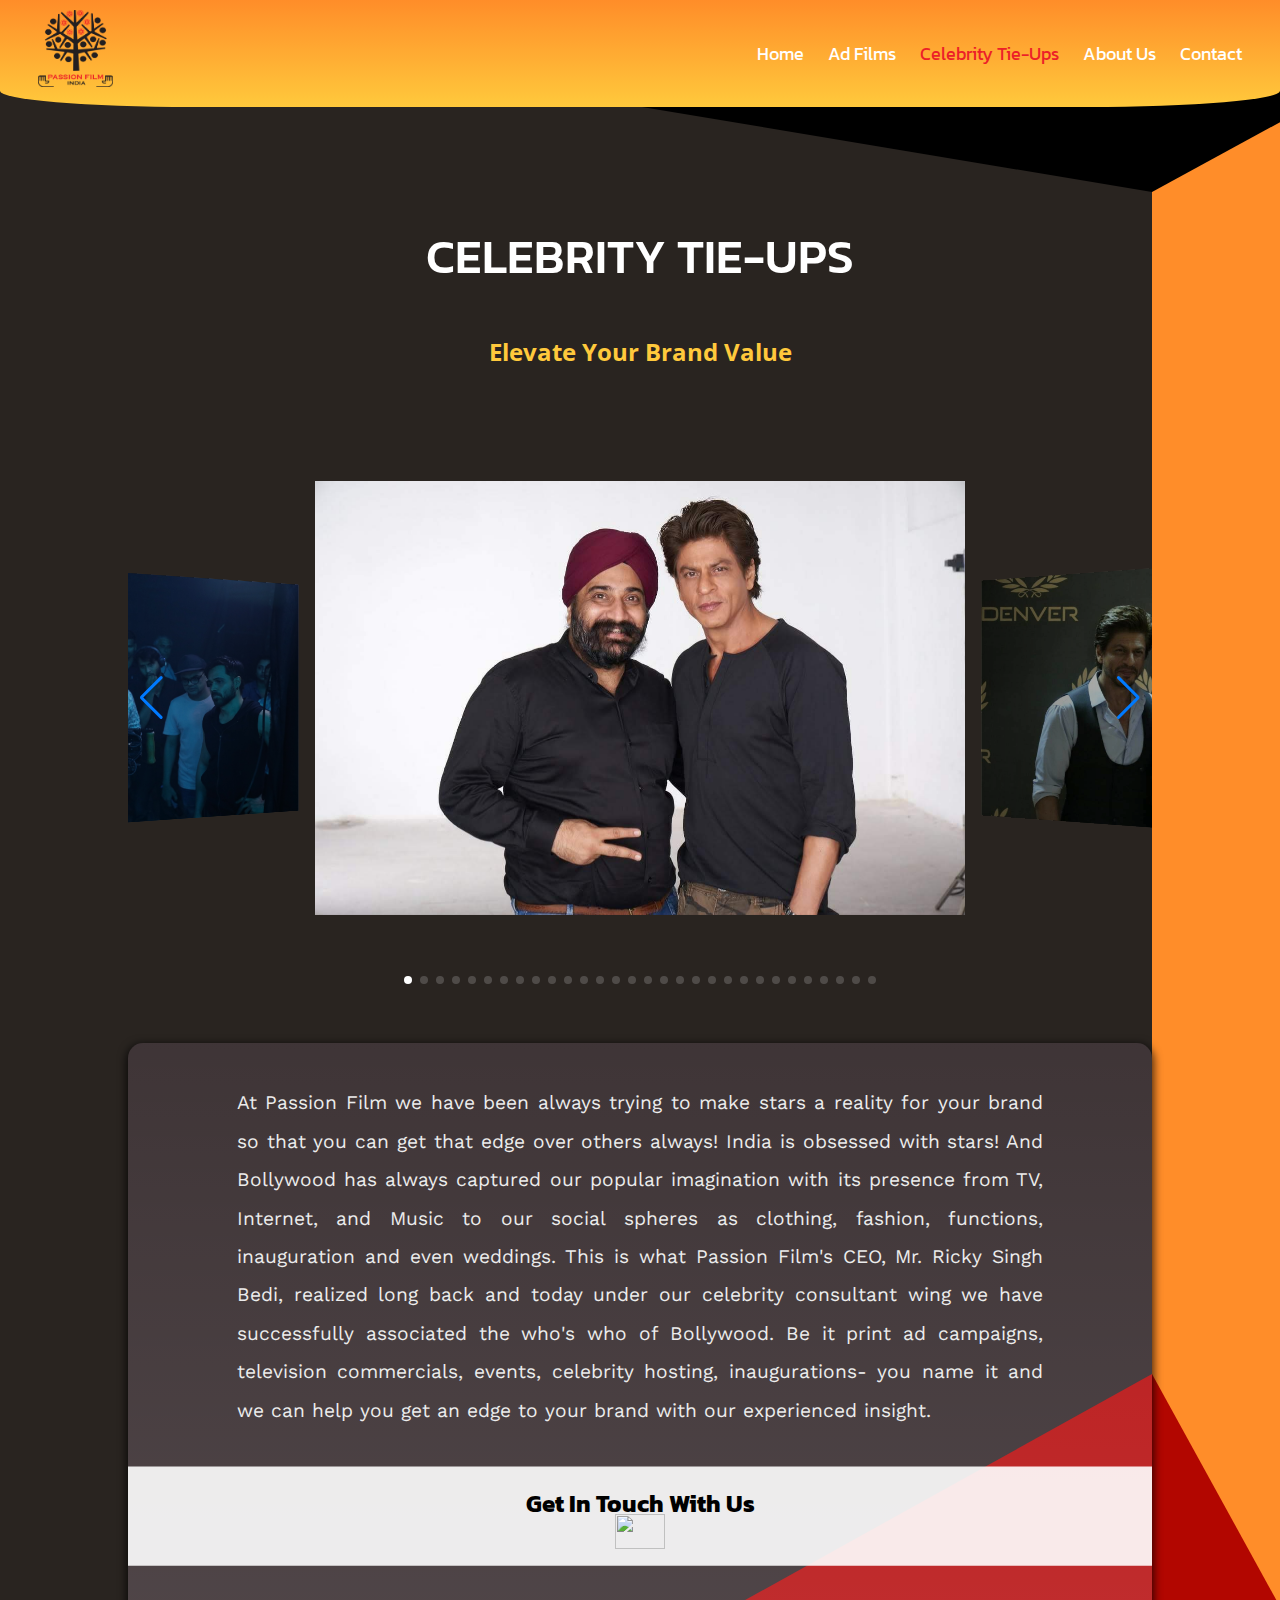
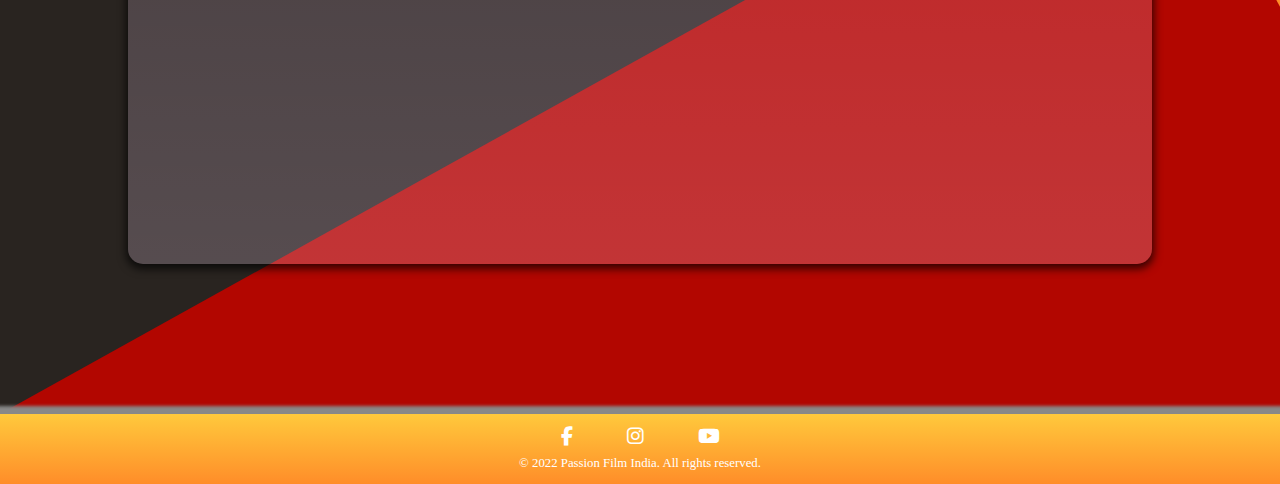
==== commit 2cc60988: "Add files via upload" ====
--- a/celebrity.html
+++ b/celebrity.html
@@ -5,10 +5,7 @@
     <meta name="viewport" content="width=device-width, initial-scale=1">
     <meta name="description" content="Welcome to Passion Film India.">
     <link rel="stylesheet" href="https://cdnjs.cloudflare.com/ajax/libs/font-awesome/6.1.2/css/all.min.css">
-    <link
-  rel="stylesheet"
-  href="https://cdn.jsdelivr.net/npm/swiper@8/swiper-bundle.min.css"
-/>
+    <link  rel="stylesheet"  href="https://cdn.jsdelivr.net/npm/swiper@8/swiper-bundle.min.css"/>
 <link rel="preconnect" href="https://fonts.googleapis.com">
 <link rel="preconnect" href="https://fonts.gstatic.com" crossorigin>
 <link href="https://fonts.googleapis.com/css2?family=Kanit:wght@300;400;500;700&family=Open+Sans&family=PT+Serif&family=Work+Sans:ital,wght@0,300;0,400;1,400&display=swap" rel="stylesheet">
@@ -61,7 +58,7 @@
 <h2 class="celeb">Celebrity Tie-Ups</h2>
 
 
-
+<h3 class="celeb-head" style="padding-top:30px;">Elevate Your Brand Value</h3>
 
     <div class="swiper mySwiper">
     <div class="swiper-wrapper">
@@ -196,10 +193,12 @@
     <div class="swiper-button-prev"></div>
   </div>
   <div class="celeb-info">
-<h3 style="padding-top:30px;">Elevate your brand value</h3>
+
     <p>At Passion Film we have been always trying to make stars a reality for your brand so that you can get that edge over others always! India is obsessed with stars! And Bollywood has always captured our popular imagination with its presence from TV, Internet, and Music to our social spheres as clothing, fashion, functions, inauguration and even weddings. This is what Passion Film's CEO, Mr. Ricky Singh Bedi, realized long back and today under our celebrity consultant wing we have successfully associated the who's who of Bollywood. Be it print ad campaigns, television commercials, events, celebrity hosting, inaugurations- you name it and we can help you get an edge to your brand with our experienced insight. </p>
+
     <div class="direct-contact-container">
-  <h2>Get In Tocuh With Us</h2>
+  <h2>Get In Touch With Us</h2>
+  <span><img class="this" src="images\icons8-expand-arrow-64.png"  alt=""></span>
           <ul class="contact-list">
 
 
--- a/css/styles.css
+++ b/css/styles.css
@@ -33,14 +33,14 @@
 }
 
 .red {
-  color: var(--alt);
+  color: var(--main);
 }
 
 .gold {
   color: gold;
 }
 
-nav {
+nav{
   background: var(--gradientWhite);
   display: flex;
   justify-content: space-between;
@@ -61,6 +61,7 @@
   z-index: 1000000;
   /* width: 64px;
   height: 64px; */
+  display:none;
 }
 .top img{
   border-radius: 50%;
@@ -124,7 +125,7 @@
 
 .brand {
   max-width: 75px;
-  max-height: 70px;
+  max-height: 80px;
   background-color: ;
   margin-left: 3%;
   margin-bottom: 7px;
@@ -241,7 +242,9 @@
   .fade-in-text {
     font-size: 1.5rem !important;
   }
-
+.celeb-head{
+  font-size: 1rem!important;
+}
   /* .socail-media-list li{
   display: inline!important;
 
@@ -256,10 +259,13 @@
     height: 60px;
     width: 60px;
   }
-
-  .container .overlay {
-    background: transparent !important;
-  }
+  .award-holder p{
+    font-size: 1rem;
+  }
+
+  /* .container .overlay{
+      background: transparent !important;
+    } */
 
   .content {
     padding-bottom: 1rem !important;
@@ -360,7 +366,7 @@
   .swiper-slide {
     max-width: 300px !important;
     max-height: 300px !important;
-    -webkit-box-reflect: below 6px linear-gradient(transparent, transparent, #0004);
+    /* -webkit-box-reflect: below 6px linear-gradient(transparent, transparent, #0004); */
   }
   .celeb {
     font-size: 2rem !important;
@@ -425,7 +431,7 @@
   }
 
   .award-holder h2 {
-    font-size: 1.2rem !important;
+    font-size: 1.8rem !important;
   }
 
   .contact-img h1 {
@@ -502,6 +508,7 @@
   .test .swiper-pagination-bullet {
     display: none;
   }
+
 }
 
 @media only screen and (mix-width:687px) and (max-width:1000px) {
@@ -517,6 +524,7 @@
     font-size: 3rem !important;
     width: 100% !important;
   }
+
 }
 
 @media only screen and (min-width:320px) and (max-width:1200px) {
@@ -527,7 +535,9 @@
     flex-wrap: wrap !important;
     width: 50% !important;
   }
-
+  .test .swiper-pagination-bullet {
+    display: none;
+  }
   /* .hero .overlay {
     display: none;
   } */
@@ -843,7 +853,10 @@
   position: absolute;
   width: 100%;
   height: 100%;
-  background: rgba(0, 0, 0, .4);
+  /* background: rgba(0, 0, 0, .8); */
+  background: linear-gradient(rgba(0,0,0,.5), rgba(0,0,0,1));
+  /* background: var(--main); */
+
   /* --orange: #FF8D29; */
   /* background-image: var(--gradient2InvOpc); */
   top: 0;
@@ -861,6 +874,8 @@
 } */
 .sections .overlay:hover {
   opacity: 0;
+  /* background: var(--trans); */
+  /* background: linear-gradient(transparent,transparent); */
 }
 
 .sections .overlay:hover>* {
@@ -996,7 +1011,7 @@
 .about {
   display: flex;
   flex-direction: row;
-  justify-content: center;
+  justify-content: flex-start;
   align-items: center;
   margin: auto;
   flex-wrap: wrap;
@@ -1004,7 +1019,7 @@
 }
 
 .awards-title, .about-title {
-  font-size: 3.5rem;
+  font-size: 3rem;
   padding: 10px 0;
   margin-bottom: 10px;
   text-align: center;
@@ -1025,14 +1040,14 @@
   text-transform: uppercase;
 
   color: white;
-  text-shadow: 1px 1px 1px #919191,
+  /* text-shadow: 1px 1px 1px #919191,
     1px 2px 1px #919191,
     1px 3px 1px #919191,
     1px 4px 1px #919191,
     1px 18px 6px rgba(16, 16, 16, 0.4),
     1px 22px 10px rgba(16, 16, 16, 0.2),
     1px 25px 35px rgba(16, 16, 16, 0.2),
-    1px 30px 60px rgba(16, 16, 16, 0.4);
+    1px 30px 60px rgba(16, 16, 16, 0.4); */
   -webkit-box-reflect: below -156px linear-gradient(transparent, transparent, transparent);
 }
 
@@ -1134,7 +1149,7 @@
   background: transparent;
   display: inline-block;
   font-family: "work sans", sans-serif;
-  font-size: 2rem;
+  font-size: 1.5rem;
   color: var(--mid);
   cursor: pointer;
   padding: 15px 0;
@@ -1146,11 +1161,10 @@
   opacity: 0;
   display: none;
 } */
-.rotate-card :hover {
+.rotate-card:hover {
   text-shadow: 1px 1px 1px #919191,
     1px 2px 1px #919191,
-    1px 3px 1px var(--yellow),
-    1px 4px 1px var(--yellow),
+
     1px 25px 35px rgba(16, 16, 16, 0.2),
     1px 30px 60px rgba(16, 16, 16, 0.4);
 }
@@ -1297,6 +1311,7 @@
   /* background: #4eb7bd; */
   /* background: var(--cardBack); */
   background: var(--gradient2Inv);
+
   backface-visibility: hidden;
 }
 
@@ -1345,21 +1360,33 @@
   position:absolute;
   font-family: "kanit",sans-serif;
   top:20px;
+
+}
+.test .direct-contact-container .this{
+  position: absolute;
+  top:12%;
+  left:50%;
+  transform: translateX(-50%);
+  width:50px;
+  height: 35px;
+  margin: auto;
 }
 .test .direct-contact-container{
   /* background: var(--gradient2); */
   position: relative;
 background: rgba(255,255,255,.9);
+/* background: rgba(0,0,0,.8); */
   border-radius:0 0 15px 15px;
   width:100%;
   margin:25px auto 0 ;
 transition: .6s ease-in-out;
 /* clip-path:polygon(50% 0%,50% 90%, 100% 50%, 50% 100% , 0% 50%); */
-clip-path:polygon(0% 0%,50% 0%,100% 0%,100% 20%,50% 20%,0% 20%);
+clip-path:polygon(0% 0%,50% 0%,100% 0%,100% 25%,50% 25%,0% 25%);
 /* clip-path:circle(6%); */
 }
 .test .direct-contact-container:hover{
 clip-path:polygon(0% 0%,50% 0%, 100% 0%, 100% 100%,50% 100% , 0% 100%);
+
 /* clip-path:circle(100%); */
 
 }
@@ -1367,15 +1394,19 @@
   margin-top: 60px;
   width:100%;
   justify-content:space-between;
+
 }
 .test .contact-list p{
   text-align: center!important;
   margin: auto;
   width: 70%;
+  color:black;
 }
 .test .box {
   justify-content: center;
   align-items: center;
+
+
 }
 .awards {
   padding: 60px 0;
@@ -1400,9 +1431,10 @@
   flex-direction: row;
   justify-content: center;
   align-items: center;
-  width: 100%;
-  height: 100%;
-  padding: 2.5rem;
+  position: relative;
+  width: 100%;
+  height: 100%;
+  padding: 1.5rem;
   /* margin:15px; */
   text-align: center;
   z-index: 12;
@@ -1412,6 +1444,16 @@
   border-radius: 15px;
   box-shadow: 0 3px .5rem .1rem rgba(0, 0, 0, .7);
 }
+/* .award-holder::before,.main-aw::before{
+  content: '';
+  position: absolute;
+  width: 100%;
+  height: 100%;
+  filter: blur(205%);
+  border-radius: 15px;
+  background: rgba(0,0,0,.2);
+
+} */
 
 .award-holder img {
   transition: .5s ease-in-out;
@@ -1440,7 +1482,7 @@
 }
 
 .award-text p {
-  display: none;
+  /* display: none; */
 }
 
 .award-holder p, .award-holder h2, .award-holder h4 {
@@ -1525,11 +1567,13 @@
   border-radius: 15px;
   margin-top: -120px;
   box-shadow: 0 3px .5rem .1rem rgba(0, 0, 0, .7);
+  position: relative;
 }
 
 .main-aw img {
   max-width: 16%;
   transition: .5s ease-in-out;
+  padding:.2rem;
 }
 
 .main-aw img:hover {
@@ -1539,15 +1583,15 @@
 .awards-title {
   padding: 20px 0;
   text-align: center !important;
-  text-shadow: 1px 1px 1px #919191,
+  /* text-shadow: 1px 1px 1px #919191,
     1px 2px 1px #919191,
     1px 3px 1px #919191,
     1px 4px 1px #919191,
     1px 18px 6px rgba(16, 16, 16, 0.4),
     1px 22px 10px rgba(16, 16, 16, 0.2),
     1px 25px 35px rgba(16, 16, 16, 0.2),
-    1px 30px 60px rgba(16, 16, 16, 0.4);
-  -webkit-box-reflect: below 0 transparent !important;
+    1px 30px 60px rgba(16, 16, 16, 0.4); */
+
 }
 
 /* .main-awards-list img{
@@ -1568,7 +1612,7 @@
   border-left-color: var(--exp);
   border-right-color: var(--main);
   border-bottom-color: var(--alt);
-  border-top-color: var(--main);
+  border-top-color: var(--trans);
   /* filter:  opacity(.9)!important; */
   position: absolute;
   left: 0;
@@ -1683,7 +1727,7 @@
 }
 
 .celeb {
-  font-size: 4rem;
+  font-size: 3rem;
   color: white;
 }
 
@@ -1705,13 +1749,13 @@
   /* padding:30px 0; */
   font-size: 3.5rem;
   margin-top: -100px;
-  text-shadow: 1px 1px 1px #919191,
+  /* text-shadow: 1px 1px 1px #919191,
     1px 2px 1px #919191,
     1px 3px 1px #919191,
     1px 18px 6px rgba(16, 16, 16, 0.4),
     1px 22px 10px rgba(16, 16, 16, 0.2),
     1px 25px 35px rgba(16, 16, 16, 0.2),
-    1px 30px 60px rgba(16, 16, 16, 0.4);
+    1px 30px 60px rgba(16, 16, 16, 0.4); */
   /* -webkit-box-reflect: below -68% linear-gradient(transparent,transparent,#000F); */
   font-family: "Kanit", sans-serif !important;
   text-transform: uppercase;
@@ -1808,16 +1852,16 @@
   /* position: relative; */
   /* color:var(--alt)!important; */
   /* padding: 30px 0 0; */
-  font-size: 3.5rem;
+  font-size: 3rem;
   color: white;
-  text-shadow: 1px 1px 1px #919191,
+  /* text-shadow: 1px 1px 1px #919191,
     1px 2px 1px #919191,
     1px 3px 1px #919191,
     1px 4px 1px #919191,
     1px 18px 6px rgba(16, 16, 16, 0.4),
     1px 22px 10px rgba(16, 16, 16, 0.2),
     1px 25px 35px rgba(16, 16, 16, 0.2),
-    1px 30px 60px rgba(16, 16, 16, 0.4);
+    1px 30px 60px rgba(16, 16, 16, 0.4); */
   -webkit-box-reflect: below -38% linear-gradient(transparent, transparent, transparent);
   font-family: "Kanit", sans-serif !important;
   text-transform: uppercase;
@@ -1838,7 +1882,19 @@
   width: 80%;
   box-shadow: 0 3px .5rem .1rem rgba(0, 0, 0, .7);
 }
-
+.celeb-head{
+  font-size: 1.5rem;
+  font-family: "open sans", sans-serif;
+  /* text-transform: uppercase; */
+  padding: 1rem 0;
+  color: var(--yellow);
+  background: transparent;
+  line-height: 2.5;
+  width: 100%;
+  margin: auto;
+  display: grid;
+  place-items:center;
+}
 .celeb-info h3 {
   font-size: 2rem;
   font-family: "work sans", sans-serif;
@@ -1849,20 +1905,20 @@
   line-height: 1.5;
   width: 100%;
   margin: auto;
-  text-shadow: 1px 1px 1px #919191,
+  /* text-shadow: 1px 1px 1px #919191,
     1px 18px 6px rgba(16, 16, 16, 0.4),
     1px 22px 10px rgba(16, 16, 16, 0.2),
     1px 25px 35px rgba(16, 16, 16, 0.2),
-    1px 30px 60px rgba(16, 16, 16, 0.4);
+    1px 30px 60px rgba(16, 16, 16, 0.4); */
 }
 
 .celeb-info p {
-  padding: 1rem;
+  padding: .4rem;
   font-size: 1.2rem;
   color: var(--mid);
   font-family: "work sans", sans-serif;
   width: 80%;
-  line-height: 1.5;
+  line-height: 2;
   margin: 30px auto 30px auto;
   text-align: justify;
 }
@@ -1893,7 +1949,7 @@
   max-width: 650px;
   max-height: 500px;
   margin: auto;
-  -webkit-box-reflect: below 6px linear-gradient(transparent, transparent, transparent, #0009);
+  /* -webkit-box-reflect: below 6px linear-gradient(transparent, transparent, transparent, #0009); */
   /* background-color: black; */
 }
 
@@ -1984,7 +2040,7 @@
 }
 
 .swi-container .swiper-slide {
-  -webkit-box-reflect: below 0 linear-gradient(transparent, transparent) !important;
+  /* -webkit-box-reflect: below 0 linear-gradient(transparent, transparent) !important; */
   margin: 5px !important;
   cursor: pointer;
   /* padding:10px!important; */
@@ -2080,7 +2136,7 @@
   /* background: rgba(255,255,255,.9); */
   background: var(--trans);
   width: 100%;
-  height: 450px;
+  height: 300px;
   position: relative;
   z-index: 1;
   /* background: var(--gradient2); */
@@ -2092,9 +2148,9 @@
 .contact-img img {
   position: absolute;
   object-fit: contain;
-  height: 60%;
-  width: 60%;
-  top: 50%;
+  height: 40%;
+  width: 40%;
+  top: 60%;
   left: 50%;
   margin: auto;
   transform: translate(-50%, -50%);
@@ -2244,21 +2300,21 @@
   bottom: -160px;
   left: 50%;
   transform: translateX(-50%);
-  font-size: 3.5rem;
+  font-size: 3rem;
   font-family: "kanit", sans-serif;
   font-weight: 500;
   color: var(--mid);
   text-align: center;
   margin: -10px auto 10px;
   text-transform: uppercase;
-  text-shadow: 1px 1px 1px #919191,
+  /* text-shadow: 1px 1px 1px #919191,
     1px 2px 1px #919191,
     1px 3px 1px #919191,
     1px 4px 1px #919191,
     1px 18px 6px rgba(16, 16, 16, 0.4),
     1px 22px 10px rgba(16, 16, 16, 0.2),
     1px 25px 35px rgba(16, 16, 16, 0.2),
-    1px 30px 60px rgba(16, 16, 16, 0.4);
+    1px 30px 60px rgba(16, 16, 16, 0.4); */
   z-index: 1000000;
 }
 
@@ -2363,6 +2419,12 @@
   /* margin-left:50px; */
   max-width: 400px;
 }
+/* .test .list-item{
+  display: flex;
+  flex-direction: column;
+  justify-content: center;
+  align-items: center;
+} */
 .list-item p{
   color:black;
 }
@@ -2429,12 +2491,12 @@
   line-height: 40px;
   border-radius: 50%;
   opacity: 0;
-  box-shadow: 0 0 0 1px var(--yellow);
+  box-shadow: 0 0 0 1px var(--main);
   transition: all .6s ease-in-out;
 }
 
 .social-media-list li:hover {
-  background-color: var(--yellow);
+  background-color: var(--main);
 }
 
 .social-media-list li:hover:after {
@@ -2448,7 +2510,7 @@
 }
 
 .social-media-list li:hover a {
-  color: white;
+  color: black;
 }
 
 .contact-container form {
@@ -2768,6 +2830,9 @@
     .rotate-card :hover {
       text-shadow: 0 0;
     }
+    .container .overlay{
+        background: transparent !important;
+      }
 
     .films-title {
       opacity: 1;
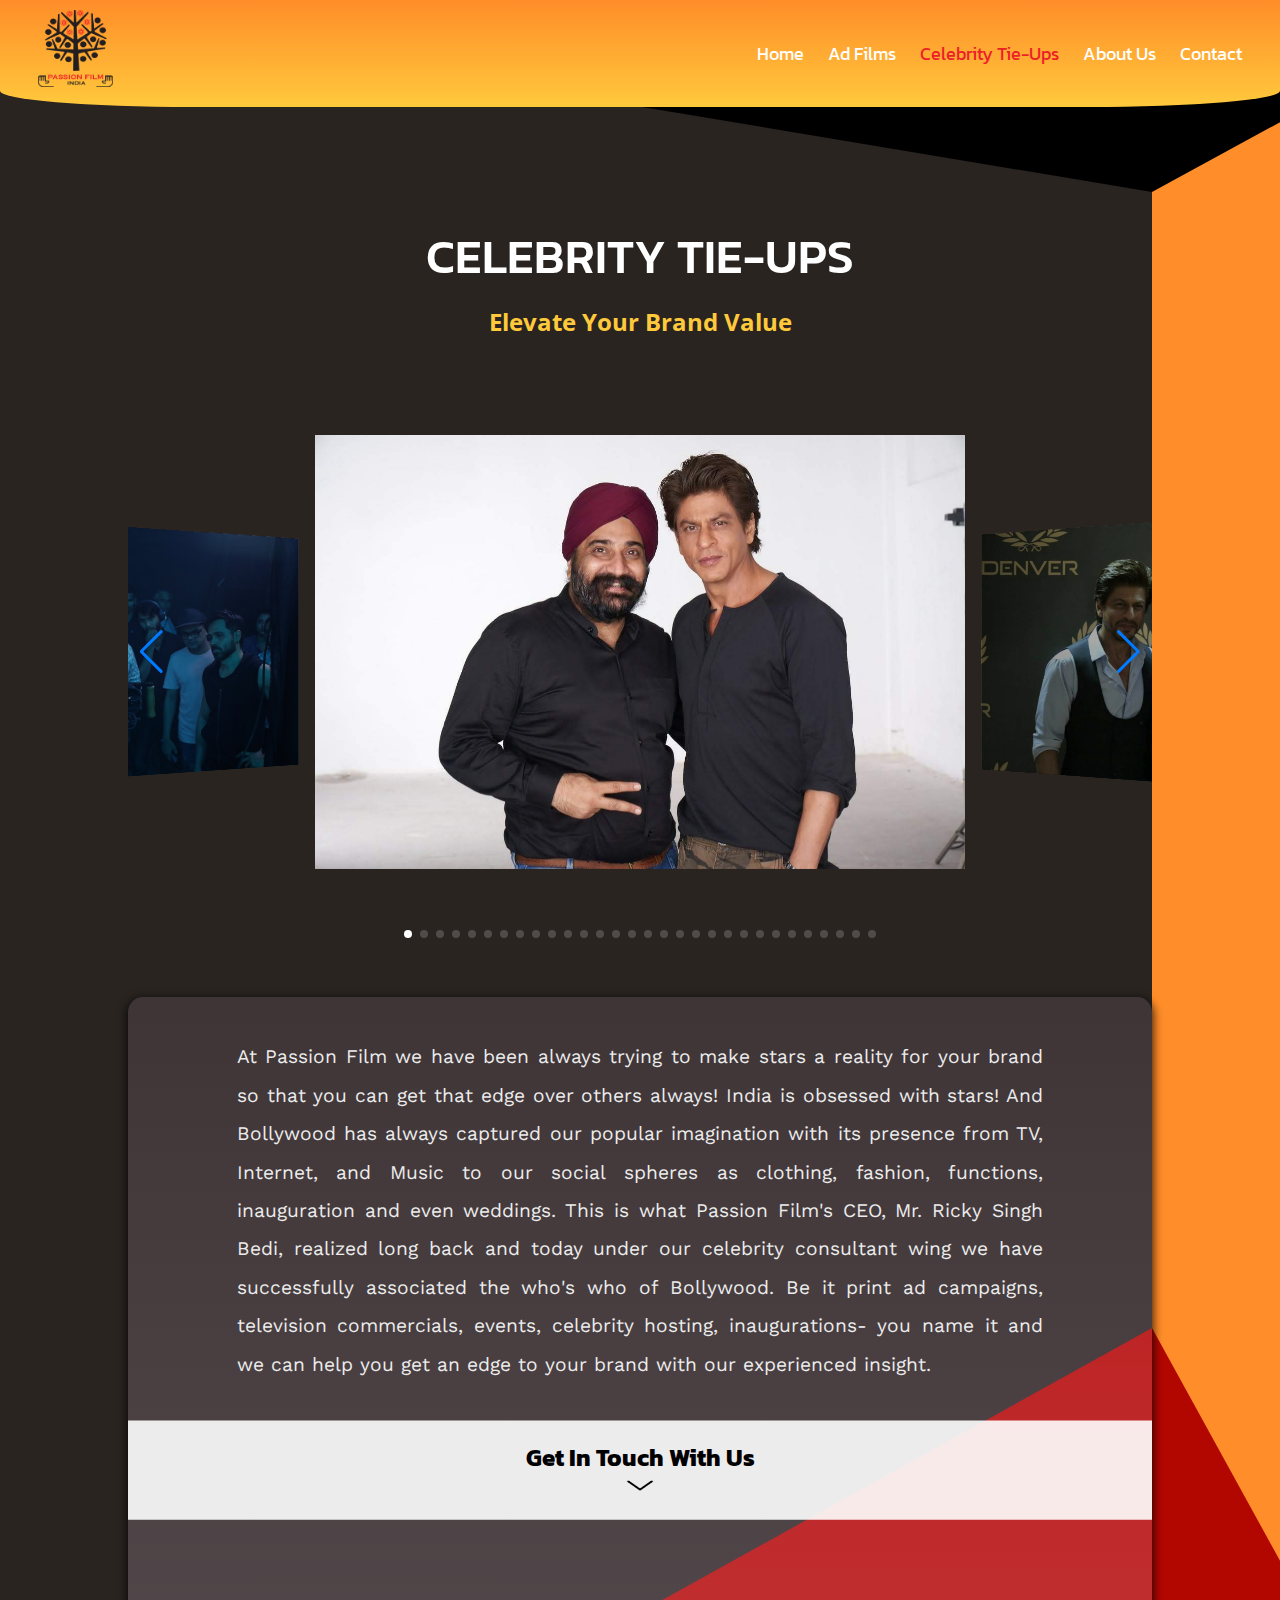
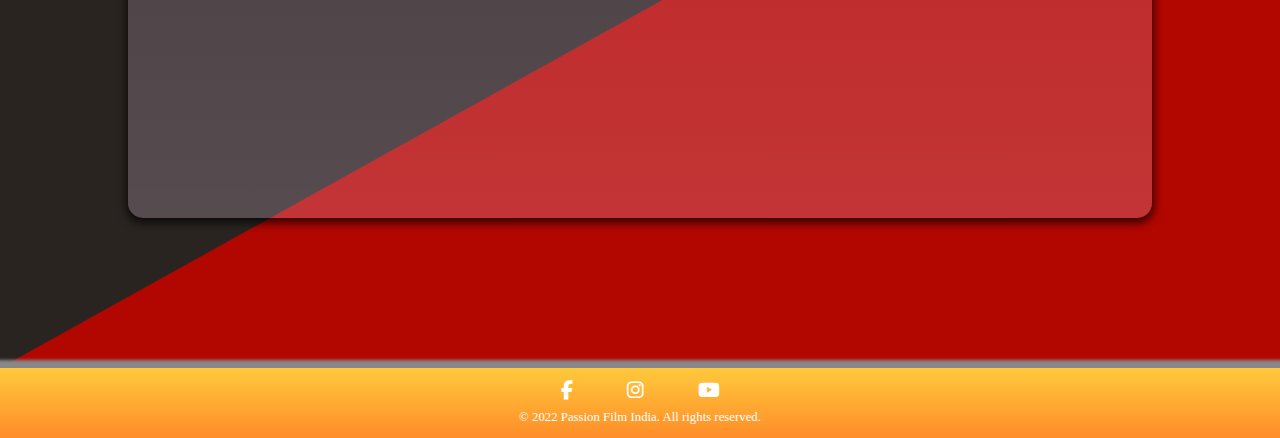
==== commit 70026276: "Add files via upload" ====
--- a/celebrity.html
+++ b/celebrity.html
@@ -58,7 +58,7 @@
 <h2 class="celeb">Celebrity Tie-Ups</h2>
 
 
-<h3 class="celeb-head" style="padding-top:30px;">Elevate Your Brand Value</h3>
+<h3 class="celeb-head" >Elevate Your Brand Value</h3>
 
     <div class="swiper mySwiper">
     <div class="swiper-wrapper">
--- a/css/styles.css
+++ b/css/styles.css
@@ -384,7 +384,7 @@
 
   .celeb-info p {
     font-size: .9rem !important;
-    width: 98% !important;
+    width: 90% !important;
   }
 
   .celeb-info h3 {
@@ -505,9 +505,12 @@
     width: 100% !important;
   }
 
-  .test .swiper-pagination-bullet {
+  .swiper-pagination-bullet {
     display: none;
   }
+.test .swiper-button-next, .test .swiper-button-prev{
+  display: none;
+}
 
 }
 
@@ -1886,7 +1889,7 @@
   font-size: 1.5rem;
   font-family: "open sans", sans-serif;
   /* text-transform: uppercase; */
-  padding: 1rem 0;
+  /* padding: 1rem 0; */
   color: var(--yellow);
   background: transparent;
   line-height: 2.5;
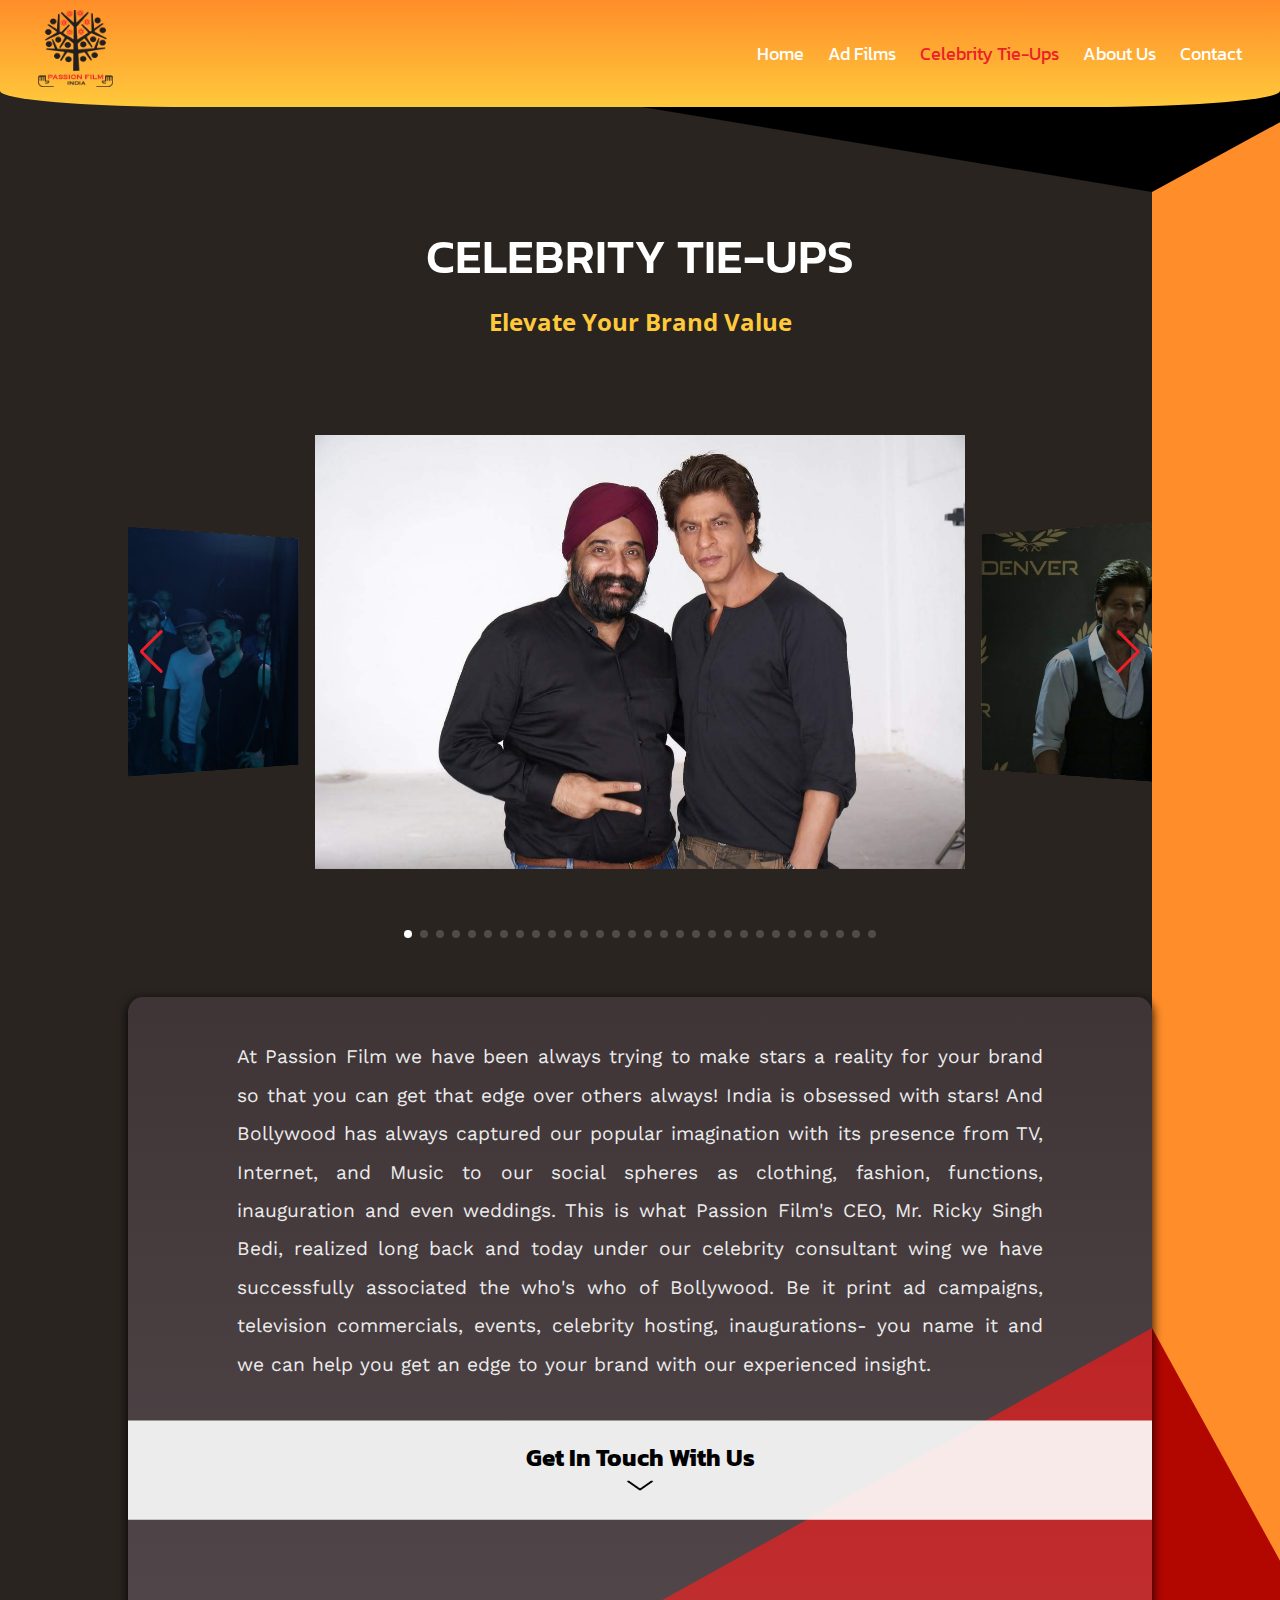
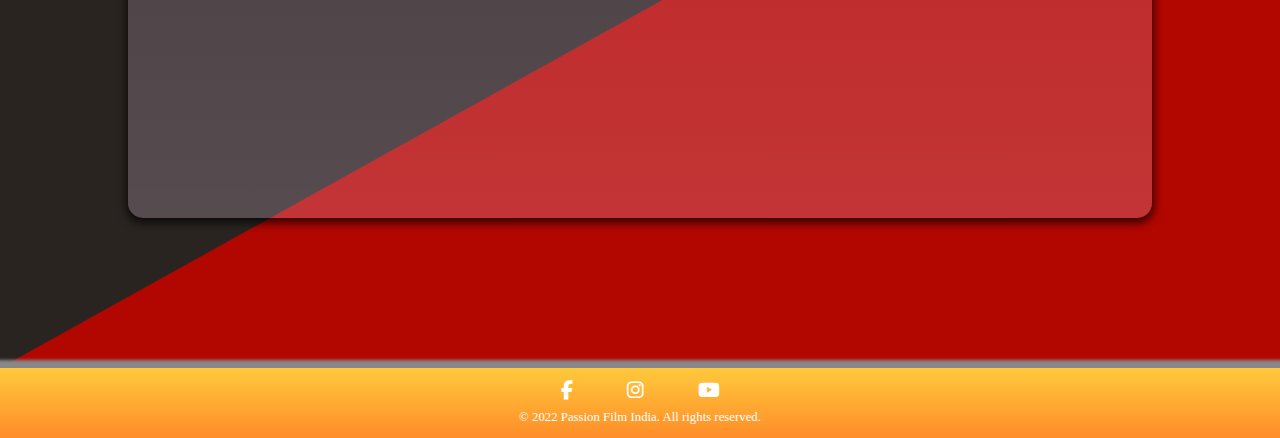
==== commit a3bc99cb: "Add files via upload" ====
--- a/celebrity.html
+++ b/celebrity.html
@@ -295,12 +295,12 @@
           // when window width is >= 480px
           480: {
             slidesPerView: 2,
-            spaceBetween: 30
+            spaceBetween: 20
           },
-          // when window width is >= 640px
-          640: {
-            slidesPerView: 3,
-            spaceBetween: 40
+          // when window width is >= 989px
+          689: {
+            slidesPerView: 2,
+            spaceBetween: 20
           },
           1000: {
             slidesPerView: "auto",
--- a/css/styles.css
+++ b/css/styles.css
@@ -262,6 +262,9 @@
   .award-holder p{
     font-size: 1rem;
   }
+  .award-holder img {
+    max-width: 80% !important;
+  }
 
   /* .container .overlay{
       background: transparent !important;
@@ -380,6 +383,7 @@
   } */
   .celeb-info {
     font-size: .9rem !important;
+    width:90%!important;
   }
 
   .celeb-info p {
@@ -462,7 +466,7 @@
 
   .contact_container iframe {
     width: 100%;
-    /* height: 500px; */
+    height: 200px;
     /* margin:20px auto; */
     display: grid;
     place-items: center;
@@ -496,9 +500,7 @@
     /* display: none!important; */
   }
 
-  .award-holder img {
-    max-width: 70% !important;
-  }
+
 
   .award-text {
     order: 2;
@@ -508,11 +510,39 @@
   .swiper-pagination-bullet {
     display: none;
   }
-.test .swiper-button-next, .test .swiper-button-prev{
+/* .test .swiper-button-next, .test .swiper-button-prev{
   display: none;
-}
-
-}
+} */
+.swiper-button-next{
+  right:5px!important;
+
+  transform: scale(1.15)!important;
+  opacity: .8;
+
+
+}
+ .swiper-button-prev{
+  left:5px!important;
+transform: scale(1.15)!important;
+opacity: .8;
+}
+.this{
+  display: none;
+}
+
+}
+ .swiper-button-next{
+
+color:var(--main);
+
+}
+ .swiper-button-prev{
+
+  color:var(--main);
+
+
+}
+
 
 @media only screen and (mix-width:687px) and (max-width:1000px) {
   .films-title {
@@ -526,6 +556,15 @@
   .contact-img h1 {
     font-size: 3rem !important;
     width: 100% !important;
+  }
+.test .swiper-slide {
+    width:100%!important;
+  }
+  .test .swiper-slide img{
+
+  }
+  .award-holder img {
+    max-width: 50% !important;
   }
 
 }
@@ -916,7 +955,7 @@
   text-align: center;
   transition: all .6s ease-in;
   overflow: hidden;
-  opacity: 0;
+  opacity: 1;
 }
 
 /* #middle::before {
@@ -1463,7 +1502,7 @@
 }
 
 .award-holder img:hover {
-  transform: scale(1.1);
+  transform: scale(1.06);
 }
 
 .award-text {
@@ -1507,8 +1546,8 @@
 
 .award-holder p {
   font-family: "work sans", sans-serif;
-  font-size: 1.2rem;
-  color: white;
+  font-size: 1.1rem;
+  color: var(--mid);
 }
 
 /* .award-holder.active> *{
@@ -1574,9 +1613,9 @@
 }
 
 .main-aw img {
-  max-width: 16%;
+  max-width: 20%;
   transition: .5s ease-in-out;
-  padding:.2rem;
+  padding:.5rem;
 }
 
 .main-aw img:hover {
@@ -2163,9 +2202,9 @@
   width: 100%;
   height: 400px;
   background: var(--yellow);
-  /* background: var(--gradient2Inv); */
+  background: var(--gradient2Inv);
   z-index: 0;
-  clip-path: polygon(0% 0%, 100% 15%, 100% 90%, 0% 80%);
+  clip-path: polygon(0% 0%, 100% 0%, 100% 100%,50% 75%, 0% 100%);
 }
 
 .back {
@@ -2282,6 +2321,7 @@
   margin: auto;
   /* box-shadow: 0 3px .5rem .1rem rgba(0, 0, 0, .9); */
   /* clip-path: polygon(0% 0%, 100% 10%, 100% 100%, 0% 90%); */
+  /* clip-path:polygon(0% 0%, 50% 5% , 100% 0%, 100% 100%, 50% 95%,0% 100%); */
 }
 
 .contact_container_holder {
@@ -2402,6 +2442,7 @@
   /* padding-bottom: 20px; */
   /* padding: 50px 0; */
   margin-top: -50px;
+
 }
 
 .contact-list {
@@ -2887,4 +2928,7 @@
     .test .direct-contact-container{
       clip-path:polygon(0% 0%, 100% 0%,100% 100%,0% 100%);
     }
-  }
+    .social-media-list li:hover a {
+      color: white;
+    }
+  }
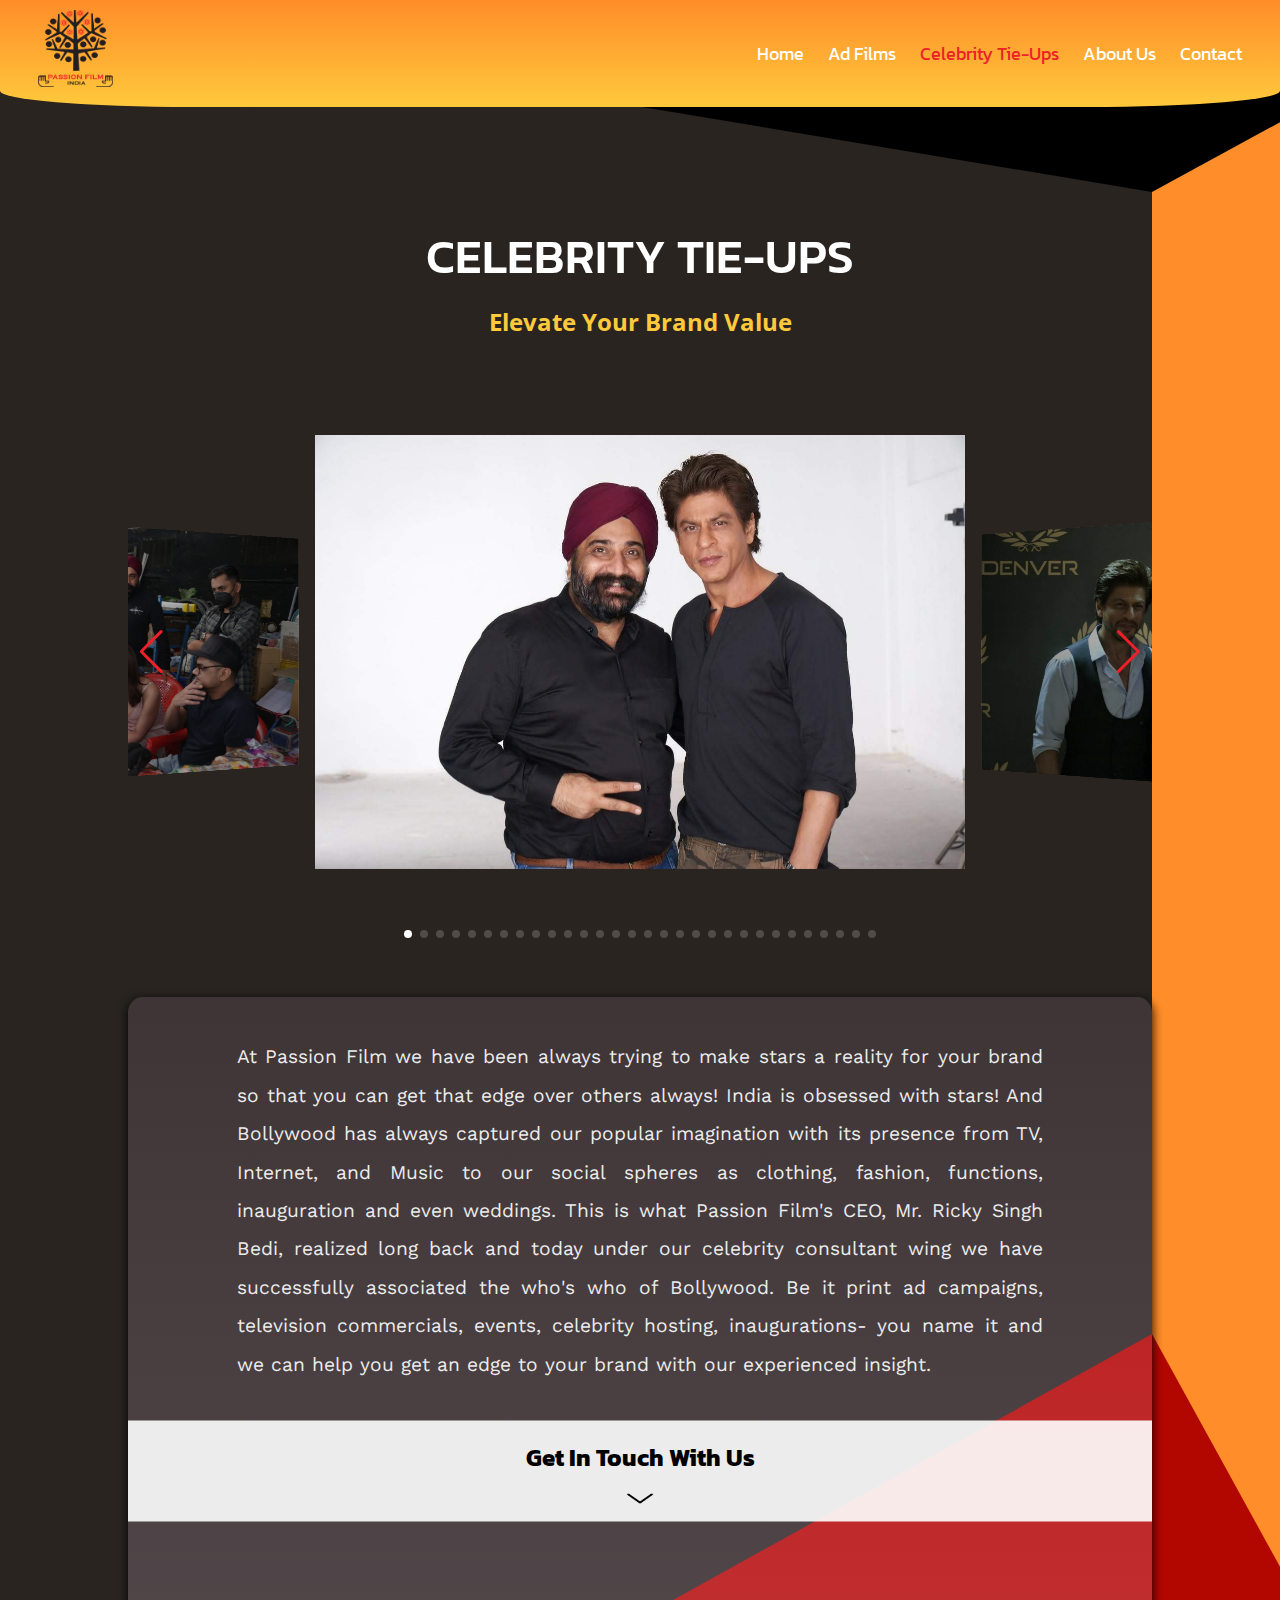
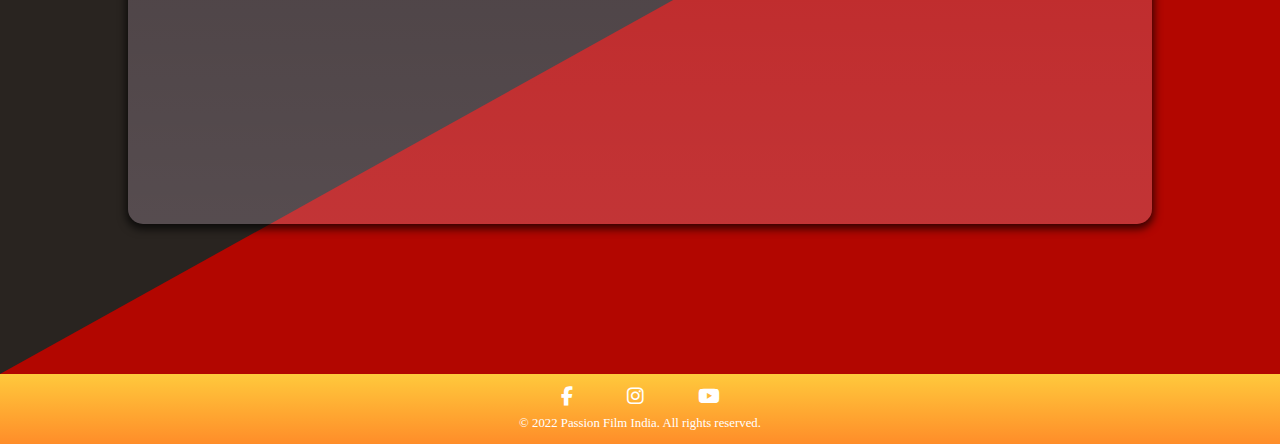
==== commit 07d59bcd: "Add files via upload" ====
--- a/celebrity.html
+++ b/celebrity.html
@@ -33,7 +33,7 @@
       </nav>
 </header>
 <div class="page">
-<section id="top-p">
+<!-- <section id="top-p">
   <div class="hero">
 
   <div class="vid-holder">
@@ -47,7 +47,7 @@
 
   </div>
 
-</section>
+</section> -->
 <section id="middle-p" >
 
 
@@ -72,26 +72,76 @@
         <h3 class="slide-title">Title</h3>
       </div>
       <div class="swiper-slide">
+        <img src="images\Gallery_Final\IMG-Gallery (30).jpeg"  alt="Passion-Film-India-Shahrukh-Khan"/>
+        <h3 class="slide-title">Title</h3>
+      </div>
+      <div class="swiper-slide">
+        <img src="images\Gallery_Final\IMG-Gallery (20).jpeg" alt="Passion-Film-India-Kareena-Kapoor">
+        <h3 class="slide-title">Title</h3>
+      </div>
+      <div class="swiper-slide">
+        <img src="images\Gallery_Final\IMG-Gallery (56).jpeg" alt="Passion-film-india-Akshay-Kumar">
+        <h3 class="slide-title">Title</h3>
+      </div>
+      <div class="swiper-slide">
+        <img src="images\Gallery_Final\IMG-Gallery (57).jpeg" alt="Passion-film-india-Akshay-Kumar">
+        <h3 class="slide-title">Title</h3>
+      </div>
+
+      <div class="swiper-slide">
+        <img src="images\Gallery_Final\IMG-Gallery (67).jpeg" alt="Passion-Film-India-Karishma-Kapoor"/>
+        <h3 class="slide-title">Title</h3>
+      </div>
+      <div class="swiper-slide">
+        <img src="images\Gallery_Final\IMG-Gallery (66).jpeg" alt="Passion-Film-India-Karishma-Kapoor"/>
+        <h3 class="slide-title">Title</h3>
+      </div>
+      <div class="swiper-slide">
+        <img src="images\Gallery_Final\IMG-Gallery (49).jpeg" alt="Passion-Film-India-Ranveer-Singh" />
+        <h3 class="slide-title">Title</h3>
+      </div>
+      <div class="swiper-slide">
+        <img src="images\Gallery_Final\IMG-Gallery (10).jpeg" alt="Passion-Film-India-Saif-Ali-Khan">
+        <h3 class="slide-title">Title</h3>
+      </div>
+      <div class="swiper-slide">
+        <img src="images\Gallery_Final\IMG-Gallery (7).jpeg" alt="Passion-Film-India-Huma-Qureshi">
+        <h3 class="slide-title">Title</h3>
+      </div>
+      <div class="swiper-slide">
+        <img src="images\Gallery_Final\IMG-Gallery (14).jpeg" alt="Passion-Film-India-Shilpa-Shetty">
+        <h3 class="slide-title">Title</h3>
+      </div>
+      <div class="swiper-slide">
+        <img src="images\Gallery_Final\IMG-Gallery (71).jpeg" alt="Passion-film-india-Mahesh-Babu">
+        <h3 class="slide-title">Title</h3>
+      </div>
+      <div class="swiper-slide">
+        <img src="images\Gallery_Final\IMG-Gallery (40).jpeg" alt="Passion-film-india-Katrina-Kaif">
+        <h3 class="slide-title">Title</h3>
+      </div>
+      <div class="swiper-slide">
+        <img src="images\Gallery_Final\4.jpg" alt="Passion-film-india-Malaika-Arora">
+        <h3 class="slide-title">Title</h3>
+      </div>
+      <div class="swiper-slide">
+        <img src="images\Gallery_Final\20.jpg" alt="Passion-film-india-Emraan-Hashmi">
+        <h3 class="slide-title">Title</h3>
+      </div>
+      <div class="swiper-slide">
+        <img src="images\Gallery_Final\22.jpg" alt="Passion-film-india-Emraan-Hashmi">
+        <h3 class="slide-title">Title</h3>
+      </div>
+      <div class="swiper-slide">
+        <img src="images\Gallery_Final\IMG-Gallery (25).jpeg" alt="Passion-Film-India-Virat-Kholi" />
+        <h3 class="slide-title">Title</h3>
+      </div>
+
+      <div class="swiper-slide">
         <img src="images\Gallery_Final\IMG-Gallery (12).jpeg" alt="Passion-Film-India-Janhvi-Kapoor"/>
         <h3 class="slide-title">Title</h3>
       </div>
       <div class="swiper-slide">
-        <img src="images\Gallery_Final\IMG-Gallery (67).jpeg" alt="Passion-Film-India-Karishma-Kapoor"/>
-        <h3 class="slide-title">Title</h3>
-      </div>
-      <div class="swiper-slide">
-        <img src="images\Gallery_Final\IMG-Gallery (66).jpeg" alt="Passion-Film-India-Karishma-Kapoor"/>
-        <h3 class="slide-title">Title</h3>
-      </div>
-      <div class="swiper-slide">
-        <img src="images\Gallery_Final\IMG-Gallery (25).jpeg" alt="Passion-Film-India-Virat-Kholi" />
-        <h3 class="slide-title">Title</h3>
-      </div>
-      <div class="swiper-slide">
-        <img src="images\Gallery_Final\IMG-Gallery (49).jpeg" alt="Passion-Film-India-Ranveer-Singh" />
-        <h3 class="slide-title">Title</h3>
-      </div>
-      <div class="swiper-slide">
         <img src="images\Gallery_Final\IMG-Gallery (9).jpeg" alt="Passion-Film-India-Boney-Kapoor-Janhvi-Kapoor" />
         <h3 class="slide-title">Title</h3>
       </div>
@@ -100,10 +150,7 @@
         <h3 class="slide-title">Title</h3>
       </div>
 
-      <div class="swiper-slide">
-        <img src="images\Gallery_Final\IMG-Gallery (30).jpeg"  alt="Passion-Film-India-Shahrukh-Khan"/>
-        <h3 class="slide-title">Title</h3>
-      </div>
+
       <div class="swiper-slide">
         <img src="images\Gallery_Final\IMG-Gallery (48).jpeg" alt="Passion-Film-India-MS-Dhoni"/>
         <h3 class="slide-title">Title</h3>
@@ -112,61 +159,37 @@
         <img src="images\Gallery_Final\IMG-Gallery (2).jpeg" alt="Passion-Film-India">
         <h3 class="slide-title">Title</h3>
       </div>
-      <div class="swiper-slide">
-        <img src="images\Gallery_Final\IMG-Gallery (7).jpeg" alt="Passion-Film-India-Huma-Qureshi">
-        <h3 class="slide-title">Title</h3>
-      </div>
-      <div class="swiper-slide">
-        <img src="images\Gallery_Final\IMG-Gallery (10).jpeg" alt="Passion-Film-India-Saif-Ali-Khan">
-        <h3 class="slide-title">Title</h3>
-      </div>
+
+
       <div class="swiper-slide">
         <img src="images\Gallery_Final\IMG-Gallery (16).jpeg" alt="Passion-Film-India-Tara-Sutaria">
         <h3 class="slide-title">Title</h3>
       </div>
-      <div class="swiper-slide">
-        <img src="images\Gallery_Final\IMG-Gallery (20).jpeg" alt="Passion-Film-India-Kareena-Kapoor">
-        <h3 class="slide-title">Title</h3>
-      </div>
-      <div class="swiper-slide">
-        <img src="images\Gallery_Final\IMG-Gallery (14).jpeg" alt="Passion-Film-India-Shilpa-Shetty">
-        <h3 class="slide-title">Title</h3>
-      </div>
-
+
+
+
+
+      <div class="swiper-slide">
+        <img src="images\Gallery_Final\IMG-Gallery (76).jpeg" alt="Passion-film-india-Ayushman-Khurana">
+        <h3 class="slide-title">Title</h3>
+      </div>
+      <div class="swiper-slide">
+        <img src="images\Gallery_Final\IMG-Gallery (72).jpeg" alt="Passion-film-india-Ayushman-Khurana">
+        <h3 class="slide-title">Title</h3>
+      </div>
+
+
+
+
+      <div class="swiper-slide">
+        <img src="images\Gallery_Final\18.jpg" alt="Passion-film-india-Boney-Kapoor-Janhvi-Kapoor">
+        <h3 class="slide-title">Title</h3>
+      </div>
       <div class="swiper-slide">
         <img src="images\Gallery_Final\IMG-Gallery (98).jpeg" alt="Passion-film-india-Janhvi-Kapoor">
         <h3 class="slide-title">Title</h3>
       </div>
       <div class="swiper-slide">
-        <img src="images\Gallery_Final\IMG-Gallery (76).jpeg" alt="Passion-film-india-Ayushman-Khurana">
-        <h3 class="slide-title">Title</h3>
-      </div>
-      <div class="swiper-slide">
-        <img src="images\Gallery_Final\IMG-Gallery (72).jpeg" alt="Passion-film-india-Ayushman-Khurana">
-        <h3 class="slide-title">Title</h3>
-      </div>
-      <div class="swiper-slide">
-        <img src="images\Gallery_Final\IMG-Gallery (71).jpeg" alt="Passion-film-india-Mahesh-Babu">
-        <h3 class="slide-title">Title</h3>
-      </div>
-      <div class="swiper-slide">
-        <img src="images\Gallery_Final\IMG-Gallery (56).jpeg" alt="Passion-film-india-Akshay-Kumar">
-        <h3 class="slide-title">Title</h3>
-      </div>
-      <div class="swiper-slide">
-        <img src="images\Gallery_Final\IMG-Gallery (57).jpeg" alt="Passion-film-india-Akshay-Kumar">
-        <h3 class="slide-title">Title</h3>
-      </div>
-      <div class="swiper-slide">
-        <img src="images\Gallery_Final\IMG-Gallery (40).jpeg" alt="Passion-film-india-Katrina-Kaif">
-        <h3 class="slide-title">Title</h3>
-      </div>
-
-      <div class="swiper-slide">
-        <img src="images\Gallery_Final\18.jpg" alt="Passion-film-india-Boney-Kapoor-Janhvi-Kapoor">
-        <h3 class="slide-title">Title</h3>
-      </div>
-      <div class="swiper-slide">
         <img src="images\Gallery_Final\12.jpg" alt="Passion-film-india-Vaani-Kapoor">
         <h3 class="slide-title">Title</h3>
       </div>
@@ -174,18 +197,7 @@
         <img src="images\Gallery_Final\25.jpg" alt="Passion-film-india-Dhwani-Bhanushali">
         <h3 class="slide-title">Title</h3>
       </div>
-      <div class="swiper-slide">
-        <img src="images\Gallery_Final\4.jpg" alt="Passion-film-india-Malaika-Arora">
-        <h3 class="slide-title">Title</h3>
-      </div>
-      <div class="swiper-slide">
-        <img src="images\Gallery_Final\20.jpg" alt="Passion-film-india-Emraan-Hashmi">
-        <h3 class="slide-title">Title</h3>
-      </div>
-      <div class="swiper-slide">
-        <img src="images\Gallery_Final\22.jpg" alt="Passion-film-india-Emraan-Hashmi">
-        <h3 class="slide-title">Title</h3>
-      </div>
+
 
     </div>
     <div class="swiper-pagination"></div>
@@ -196,14 +208,14 @@
 
     <p>At Passion Film we have been always trying to make stars a reality for your brand so that you can get that edge over others always! India is obsessed with stars! And Bollywood has always captured our popular imagination with its presence from TV, Internet, and Music to our social spheres as clothing, fashion, functions, inauguration and even weddings. This is what Passion Film's CEO, Mr. Ricky Singh Bedi, realized long back and today under our celebrity consultant wing we have successfully associated the who's who of Bollywood. Be it print ad campaigns, television commercials, events, celebrity hosting, inaugurations- you name it and we can help you get an edge to your brand with our experienced insight. </p>
 
-    <div class="direct-contact-container">
+    <div class="direct-contact-container " id="cta" style="border-radius:0 0 15px 15px;">
   <h2>Get In Touch With Us</h2>
-  <span><img class="this" src="images\icons8-expand-arrow-64.png"  alt=""></span>
+  <span><img class="that" src="images\icons8-expand-arrow-64.png"  alt=""></span>
           <ul class="contact-list">
 
 
 
-            <li class="list-item"><div class="box"><i class="fa-solid fa-location-dot items"></i><span class="contact-text place"><p>19/77, West Punjabi Bagh, New Delhi,Delhi 110026.</p></span></div></li>
+            <li class="list-item" style="margin-top:45px;"><div class="box"><i class="fa-solid fa-location-dot items"></i><span class="contact-text place"><p>19/77, West Punjabi Bagh, New Delhi,Delhi 110026.</p></span></div></li>
 
 
             <li class="list-item"><div class="box"><i class="fa fa-phone items"></i><span class="contact-text phone"><a href="tel:1-212-555-5555" title="Give us a call">(+91)-1234567890</a></span></div></li>
--- a/css/styles.css
+++ b/css/styles.css
@@ -235,12 +235,13 @@
   max-width: 80%;
 } */
 @media only screen and (min-width:260px) and (max-width:686px) {
+
   .navbar-links {
     top: 75px !important;
     z-index: 100000 !important;
   }
   .fade-in-text {
-    font-size: 1.5rem !important;
+    font-size: 1rem !important;
   }
 .celeb-head{
   font-size: 1rem!important;
@@ -314,12 +315,12 @@
 
   .card-body {
     position: absolute;
-    top: 15%;
-    left: 13%;
+    top: 14%;
+    left: 12%;
     object-fit: contain;
     font-size: .8rem !important;
-    width: 75% !important;
-    height: 75% !important;
+    width: 77% !important;
+    height: 74% !important;
   }
 
   /* .card-body{
@@ -431,21 +432,34 @@
   }
 
   .main-aw img {
-    max-width: 20% !important;
+    max-width: 30% !important;
+    padding:.1rem!important;
   }
 
   .award-holder h2 {
     font-size: 1.8rem !important;
   }
 
-  .contact-img h1 {
+  .contact-img h2 {
     font-size: 2.5rem !important;
     width: 100% !important;
   }
+  .hero{
+    /* height:50%!important; */
+  }
+  .vid-holder{
+    top:76px;
+    height: 60vh!important;
+  }
+  .vid-holder video{
+    /* object-fit: none!important; */
+  }
 }
 
 @media only screen and (min-width:240px) and (max-width:986px) {
-
+  .fa-phone{
+    margin:auto!important;
+  }
 
   .contact-details {
     flex-direction: column !important;
@@ -510,9 +524,7 @@
   .swiper-pagination-bullet {
     display: none;
   }
-/* .test .swiper-button-next, .test .swiper-button-prev{
-  display: none;
-} */
+
 .swiper-button-next{
   right:5px!important;
 
@@ -526,7 +538,7 @@
 transform: scale(1.15)!important;
 opacity: .8;
 }
-.this{
+.that{
   display: none;
 }
 
@@ -544,7 +556,7 @@
 }
 
 
-@media only screen and (mix-width:687px) and (max-width:1000px) {
+@media only screen and (mix-width:689px) and (max-width:1000px) {
   .films-title {
     font-size: .9rem !important;
   }
@@ -553,16 +565,14 @@
     top: 120px!important;
     z-index: 100000 !important;
   } */
-  .contact-img h1 {
+  .contact-img h2 {
     font-size: 3rem !important;
     width: 100% !important;
   }
 .test .swiper-slide {
     width:100%!important;
   }
-  .test .swiper-slide img{
-
-  }
+
   .award-holder img {
     max-width: 50% !important;
   }
@@ -580,9 +590,7 @@
   .test .swiper-pagination-bullet {
     display: none;
   }
-  /* .hero .overlay {
-    display: none;
-  } */
+
   .toggle-button {
     display: block;
     margin-right: 3%;
@@ -687,6 +695,7 @@
   .contact-text {
     font-size: 1rem !important;
   }
+
 }
 
 #top {
@@ -699,7 +708,7 @@
   width: 100%;
   height: 100%;
   position: absolute;
-  top: 50%;
+  top: 80%;
   left: 50%;
   text-align: center;
   transform: translate(-50%, -50%);
@@ -763,7 +772,7 @@
   /* display: flex; */
   position: relative;
   width: 100%;
-  min-height: 100vh;
+  min-height: 70vh;
 }
 
 .vid-holder {
@@ -943,51 +952,16 @@
   /* margin-bottom:50px; */
   /* padding: 150px 0; */
   position: relative;
-  /* background-image: linear-gradient(#FAC213,#FF9551); */
-  /* background-image: linear-gradient(black,silver); */
-  /* background:black; */
-  /* border-radius: 0 0 15% 15%; */
-  /* background: var(--alt); */
+
   background: linear-gradient(rgba(0, 0, 0, .9), rgba(0, 0, 0, .6), var(--exp));
-  /* background: linear-gradient(var(--alt),#fa0001a1); */
-  /* background: linear-gradient(rgba(0,0,0,.6),rgba(0,0,0,.4)); */
-  /* background: var(--exp2); */
+
   text-align: center;
   transition: all .6s ease-in;
   overflow: hidden;
   opacity: 1;
 }
 
-/* #middle::before {
-  content: '';
-  position: absolute;
-  width: 100%;
-  height: 100%;
-  display: flex;
-  justify-content: center;
-  align-items: center;
-  top: 0;
-  left: 0;
-  bottom: 0;
-  right: 0;
-  opacity: .12;
-  background-image: url(https://passionfilmindia.com/passion-film-india-logo.png);
-  background-attachment: fixed;
-
-  -o-background-size: 35% auto;
-  -webkit-background-size: 35% auto;
-  -moz-background-size: 35% auto;
-  background-size: 35% auto;
-  background-repeat: no-repeat;
-  background-position: center;
-} */
-/* #middle h2 {
-  font-family: sans-serif;
-
-  color: black;
-  opacity: 1;
-
-} */
+
 #middle.active {
   opacity: 1;
   animation: fadeIn 0.6s ease-in;
@@ -1101,9 +1075,9 @@
 .about p, .awards p {
   font-size: 1.2rem;
   color: var(--exp);
-  line-height: 1.5;
+  line-height: 1.4;
   margin: auto;
-  padding: 20px 0;
+  padding: 16px 0;
   font-family: "open-sans", sans-serif;
 }
 
@@ -1184,6 +1158,10 @@
   border-radius: 5%;
   -webkit-transform-style: preserve-3d;
   background: white;
+  -webkit-backface-visibility: hidden;
+  backface-visibility: hidden;
+
+
 
 }
 
@@ -1219,6 +1197,8 @@
 } */
 .card-content.active {
   -webkit-transform: rotateY(180deg);
+  -webkit-backface-visibility: hidden;
+  backface-visibility: hidden;
 
 }
 
@@ -1233,10 +1213,11 @@
   padding: 5rem;
   border-radius: 5%;
   -webkit-transform-style: preserve-3d;
+  -webkit-backface-visibility: hidden;
   backface-visibility: hidden;
   display: flex;
   align-content: center;
-  /* background: white; */
+
 }
 
 .img-holder {
@@ -1247,9 +1228,9 @@
   width: 60%;
   height: auto;
   margin: auto;
-  /* background-color: white; */
-  /* bottom: 20px; */
+
   -webkit-transform: translateZ(100px);
+  -webkit-backface-visibility: hidden;
   backface-visibility: hidden;
 }
 
@@ -1259,12 +1240,12 @@
 }
 
 .card-front {
-  /* background: var(--gradient2Inv); */
-  /* background: linear-gradient(var(--mid),steelblue); */
-  /* background: linear-gradient(var(--alt),#fa0001a1); */
+
   background: var(--yellow);
   -webkit-transform-style: preserve-3d;
+  -webkit-backface-visibility: hidden;
   backface-visibility: hidden;
+
 }
 
 .card-front::after, .card-back::after {
@@ -1277,9 +1258,13 @@
   top: 50%;
   left: 50%;
   transform: translate(-50%, -50%);
+  -webkit-backface-visibility: hidden;
   backface-visibility: hidden;
 }
-
+.holder{
+  -webkit-backface-visibility: hidden;
+  backface-visibility: hidden;
+}
 .holder::before {
   content: '';
   position: absolute;
@@ -1287,14 +1272,15 @@
   height: 92%;
   top: 50%;
   left: 50%;
-  /* background-image: linear-gradient(-110deg, rgba(0,0,0,.6), rgba(255,0,0,.5)); */
-  /* background: var(--gradient2Inv); */
+
   background: var(--yellow);
-  /* background: linear-gradient(#fa0001a1,var(--alt)); */
+
   transform: translate(-50%, -50%);
   border-radius: 5%;
-  mix-blend-mode: multiply;
+  mix-blend-mode:  darken;
+  -webkit-backface-visibility: hidden;
   backface-visibility: hidden;
+
 }
 
 .holder::after {
@@ -1302,18 +1288,18 @@
   position: absolute;
   top: 50%;
   left: 50%;
-  /* width:91.5%;
-  height: 92%; */
+
   height: 90%;
   width: 90%;
   background-image: url(https://lh6.googleusercontent.com/OzedXhl7eIpNopJJoJIu8LjXpVIXhFPF1Lt0lrzjHB8KKA6rwdojCFteGazqgpmFffE=w2400);
-  /* background-repeat: no-repeat; */
+
   background-size: cover;
   transform: translate(-50%, -50%);
-  mix-blend-mode: multiply;
+  mix-blend-mode:  darken;
   border-radius: 5%;
+  -webkit-backface-visibility: hidden;
   backface-visibility: hidden;
-  /* perspective: 1200px; */
+
 }
 
 .holder-1 {
@@ -1336,6 +1322,7 @@
   transform: translatex(-50%);
   border-radius: 0 0 11% 11%;
   transform-style: preserve-3d;
+  -webkit-backface-visibility: hidden;
   backface-visibility: hidden;
 }
 
@@ -1344,16 +1331,10 @@
   align-items: center;
   justify-content: center;
   -webkit-transform: rotateY(180deg);
-  /* background: var(--yellow); */
-  /* background-image: linear-gradient(#FF9551, #FAC213); */
-  /* background-image: linear-gradient(-110deg, rgba(255,0,0,.5) ,rgba(0,0,0,.6)); */
-  /* background: var(--gradient2); */
-  /* background: linear-gradient(var(--alt),#fa0001a1); */
-  /* background: var(--alt); */
-  /* background: #4eb7bd; */
-  /* background: var(--cardBack); */
+
   background: var(--gradient2Inv);
 
+  -webkit-backface-visibility: hidden;
   backface-visibility: hidden;
 }
 
@@ -1371,7 +1352,9 @@
   overflow-y: scroll !important;
   line-height: 1.2;
   /* padding:0 10px; */
+  -webkit-backface-visibility: hidden;
   backface-visibility: hidden;
+
 }
 
 .card-body p {
@@ -1398,27 +1381,28 @@
   border-radius: 100vw;
   cursor: pointer;
 }
-.test .direct-contact-container h2{
+#middle-p .direct-contact-container h2{
   position:absolute;
   font-family: "kanit",sans-serif;
   top:20px;
 
 }
-.test .direct-contact-container .this{
-  position: absolute;
-  top:12%;
+
+#middle-p .direct-contact-container .that{
+  position: absolute;
+  top:15%;
   left:50%;
   transform: translateX(-50%);
   width:50px;
   height: 35px;
   margin: auto;
 }
-.test .direct-contact-container{
+#middle-p .direct-contact-container{
   /* background: var(--gradient2); */
   position: relative;
 background: rgba(255,255,255,.9);
 /* background: rgba(0,0,0,.8); */
-  border-radius:0 0 15px 15px;
+
   width:100%;
   margin:25px auto 0 ;
 transition: .6s ease-in-out;
@@ -1426,27 +1410,34 @@
 clip-path:polygon(0% 0%,50% 0%,100% 0%,100% 25%,50% 25%,0% 25%);
 /* clip-path:circle(6%); */
 }
-.test .direct-contact-container:hover{
+#middle-p .direct-contact-container:hover{
 clip-path:polygon(0% 0%,50% 0%, 100% 0%, 100% 100%,50% 100% , 0% 100%);
-
-/* clip-path:circle(100%); */
-
-}
-.test .contact-list{
-  margin-top: 60px;
+border-radius: 15px;
+
+
+
+}
+#cta.active{
+  clip-path:polygon(0% 0%,50% 0%, 100% 0%, 100% 100%,50% 100% , 0% 100%);
+  border-radius: 15px;
+}
+#middle-p .contact-list{
+  margin-top: 30px;
   width:100%;
   justify-content:space-between;
-
-}
-.test .contact-list p{
+  align-items: center;
+
+}
+#middle-p .contact-list p{
   text-align: center!important;
   margin: auto;
-  width: 70%;
+  width: 100%;
   color:black;
 }
-.test .box {
+#middle-p .box {
   justify-content: center;
   align-items: center;
+  width:300px;
 
 
 }
@@ -1502,7 +1493,7 @@
 }
 
 .award-holder img:hover {
-  transform: scale(1.06);
+  transform: scale(1.05);
 }
 
 .award-text {
@@ -1588,12 +1579,12 @@
 
 
 } */
-.awards-container img {
+.award-holder img {
   padding: .1rem;
   max-width: 30%;
-  max-height: 25%;
+  /* max-height: 25%; */
   z-index: 5;
-  /* margin-top: 1rem; */
+
 }
 
 /* .im{
@@ -2082,7 +2073,7 @@
 }
 
 .swi-container .swiper-slide {
-  /* -webkit-box-reflect: below 0 linear-gradient(transparent, transparent) !important; */
+  /* -webkit-box-reflect: below 0 linear-gradient(transparent, transparent,#0009) !important; */
   margin: 5px !important;
   cursor: pointer;
   /* padding:10px!important; */
@@ -2196,15 +2187,18 @@
   left: 50%;
   margin: auto;
   transform: translate(-50%, -50%);
+  display: none;
 }
 
 .space {
   width: 100%;
   height: 400px;
-  background: var(--yellow);
-  background: var(--gradient2Inv);
+  background: var(--gradient);
+  /* background: var(--gradient2Inv); */
   z-index: 0;
   clip-path: polygon(0% 0%, 100% 0%, 100% 100%,50% 75%, 0% 100%);
+  position: relative;
+  bottom:300px;
 }
 
 .back {
@@ -2255,6 +2249,7 @@
 } */
 .items {
   font-size: 2rem;
+  margin-top:30px;
 }
 
 /* .contact-container h2{
@@ -2309,20 +2304,25 @@
   justify-content: center;
   align-items: center;
   flex-direction: column;
-  padding: 60px 0;
-  /* background: transparent; */
-  /* margin: auto; */
-  bottom: 200px;
-  /* z-index: 5; */
+  padding: 60px 0 0 0;
+  bottom: 410px;
   background: rgba(255, 255, 255, .95);
-  border-radius: 15px;
-  width: 80%;
-  height: 100%;
-  margin: auto;
+  width: 50%;
+  height: 100%;
+  margin: 0 auto;
   /* box-shadow: 0 3px .5rem .1rem rgba(0, 0, 0, .9); */
   /* clip-path: polygon(0% 0%, 100% 10%, 100% 100%, 0% 90%); */
   /* clip-path:polygon(0% 0%, 50% 5% , 100% 0%, 100% 100%, 50% 95%,0% 100%); */
-}
+  clip-path:polygon(0% 0%,50% 0%,100% 0%,100% 10%,50% 10%,0% 10%);
+  /* clip-path:circle(5%); */
+  transition: .6s ease-in-out;
+}
+.contact_container:hover{
+    clip-path:polygon(0% 0%,50% 0%,100% 0%,100% 100%,50% 100%,0% 100%);
+    border-radius: 15px;
+    width:100%;
+}
+
 
 .contact_container_holder {
   width: 100%;
@@ -2337,10 +2337,16 @@
   /* background: black; */
   border-radius: 15px;
 }
-
-.contact-img h1 {
-  position: absolute;
-  bottom: -160px;
+.contact_container_holder h2{
+  position:absolute;
+  font-family: "kanit",sans-serif;
+  top:20px;
+
+}
+
+.contact-img h2 {
+  position: absolute;
+  bottom: 50px;
   left: 50%;
   transform: translateX(-50%);
   font-size: 3rem;
@@ -2411,9 +2417,9 @@
   /* background: white; */
   /* background: rgba(255, 255, 255, .95); */
   padding: 60px 0;
-  bottom: 150px;
+  bottom: 220px;
   /* position: relative; */
-  clip-path: polygon(0% 0%, 100% 10%, 100% 90%, 0% 100%);
+  /* clip-path: polygon(0% 0%, 100% 10%, 100% 90%, 0% 100%); */
 }
 
 /* .contact-details::before {
@@ -2439,18 +2445,26 @@
   width: 100%;
   height: 100%;
   background: var(--trans);
-  /* padding-bottom: 20px; */
-  /* padding: 50px 0; */
   margin-top: -50px;
 
-}
-
+
+}
+#contact-main .direct-contact-container .that{
+  position:absolute;
+  top:5%;
+  left:50%;
+  transform: translateX(-50%);
+  width:50px;
+  height: auto;
+  margin:auto;
+}
 .contact-list {
   list-style-type: none;
   padding: 40px 0;
   display: flex;
-  /* margin-left: -30px; */
-  /* padding-right: 20px; */
+  justify-content: space-between;
+  align-items:center;
+  width:100%;
 }
 
 .list-item {
@@ -2462,6 +2476,7 @@
   padding: 1rem;
   /* margin-left:50px; */
   max-width: 400px;
+  margin: auto;
 }
 /* .test .list-item{
   display: flex;
@@ -2564,12 +2579,15 @@
   height: 100%;
   padding: 25px;
   /* background: var(--gradient2); */
-  background: var(--orange);
+  /* background: var(--orange); */
+  background: var(--exp);
+  /* background: #231f1b; */
   border-radius: 15px;
   box-shadow: 0 3px .5rem .1rem rgba(0, 0, 0, .7);
   position: relative;
   z-index: 10;
   order: 1;
+  bottom:250px;
 }
 
 .form-title {
@@ -2652,7 +2670,7 @@
   border-radius: 5px;
   border: 1px solid var(--mid);
   cursor: pointer;
-  color: var(--exp);
+  color: var(--mid);
   font-size: 24px;
   padding-top: 10px;
   padding-bottom: 10px;
@@ -2673,7 +2691,7 @@
 
 [type="submit"]:hover {
   background: var(--main);
-  color: var(--mid);
+  color: var(--exp);
   border: 1px solid var(--main);
 }
 
@@ -2687,7 +2705,7 @@
   /* background: black; */
   padding: 5px 0;
   /* border-radius: 15% 15% 0 0; */
-  box-shadow: 2px -3px 3px 5px #888888;
+  /* box-shadow: 2px -3px 3px 5px #888888; */
   text-align: center;
   margin: auto;
   display: flex;
@@ -2882,9 +2900,10 @@
       opacity: 1;
     }
 
-    [type="submit"]:hover {
+    /* [type="submit"]:hover {
       background: none;
-    }
+      color:white;
+    } */
 
     .social-media-list li:hover {
       background-color: rgb(27, 27, 27);
@@ -2925,10 +2944,25 @@
     .social i:hover {
       color: white;
     }
-    .test .direct-contact-container{
+    #middle-p .direct-contact-container{
       clip-path:polygon(0% 0%, 100% 0%,100% 100%,0% 100%);
+      border-radius: 15px;
     }
     .social-media-list li:hover a {
       color: white;
     }
-  }
+    .contact_container{
+      border-radius: 15px;
+      clip-path:polygon(0% 0%,50% 0%,100% 0%,100% 100%,50% 100%,0% 100%);
+      width:80%;
+    }
+    .contact_container:hover{
+      width:80%;
+    }
+    .that{
+      display: none;
+    }
+    .contact_container_holder h2{
+      top:70px!important;
+    }
+  }
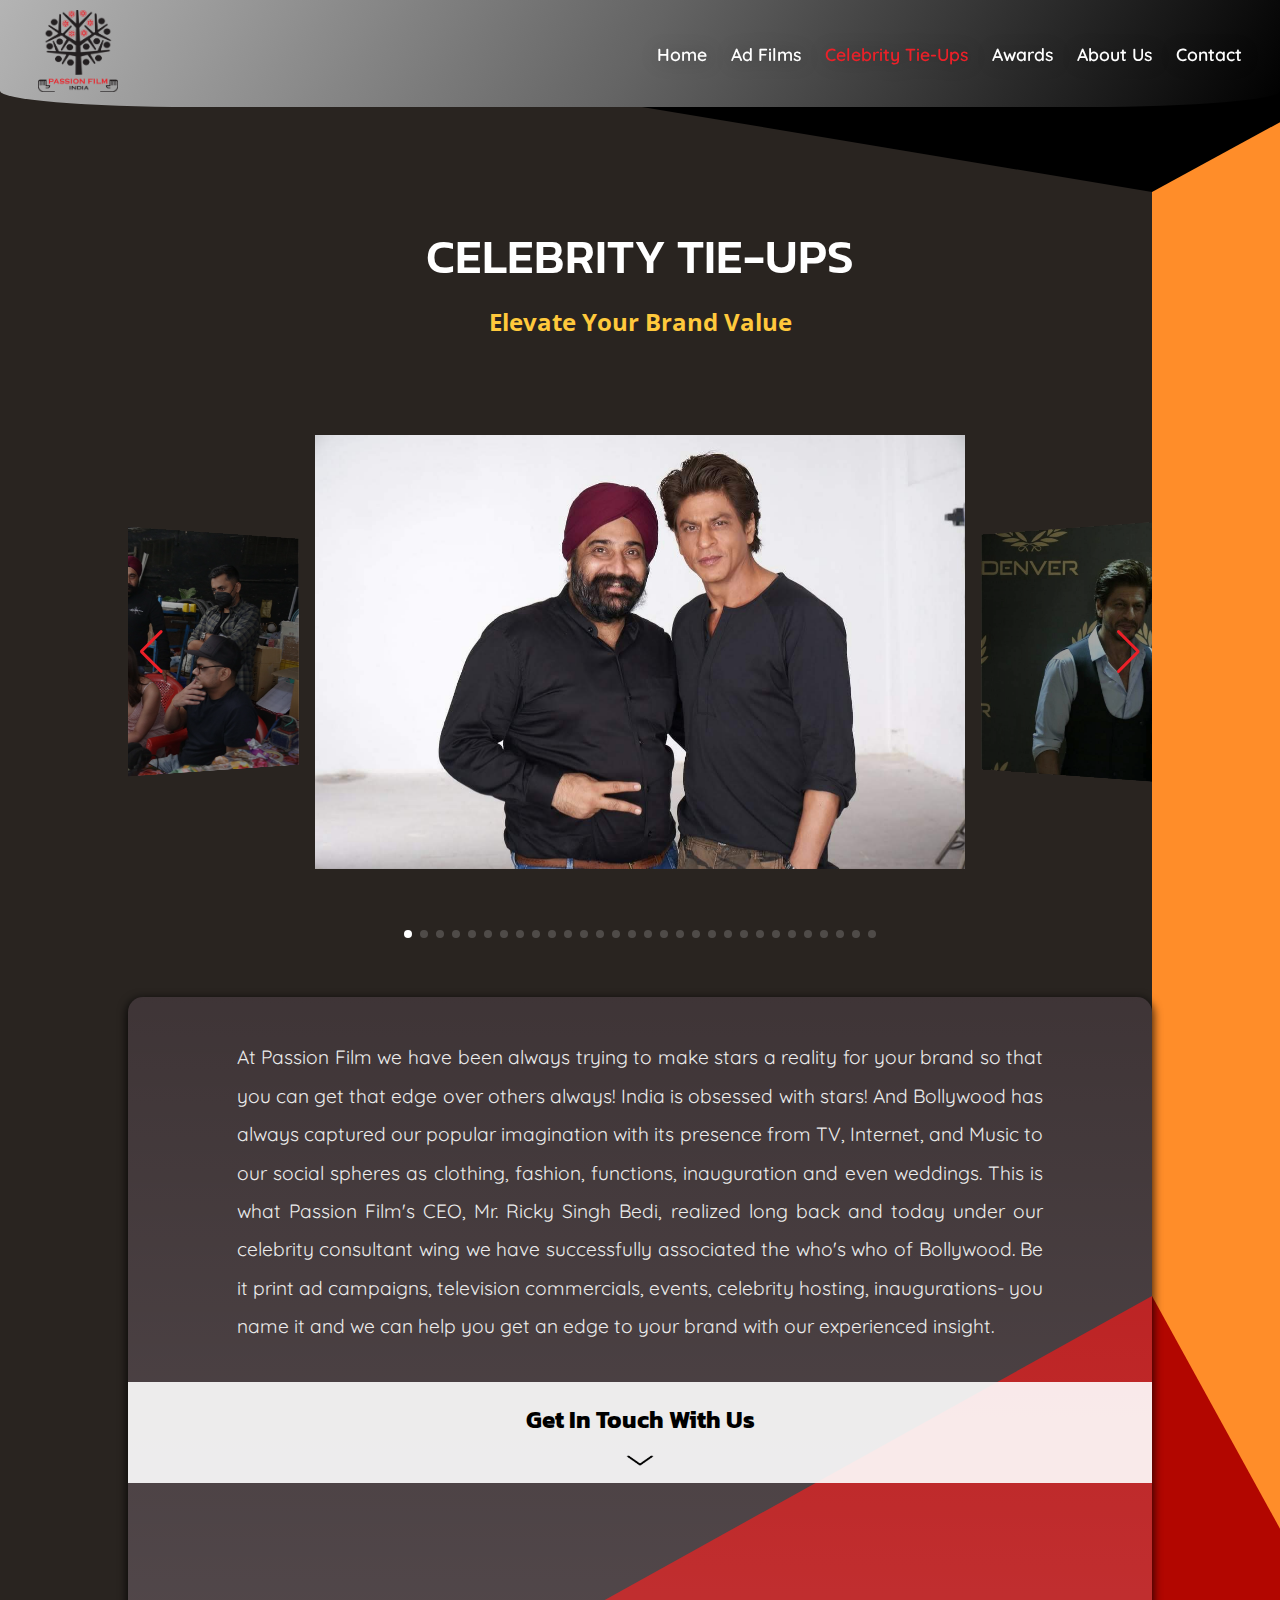
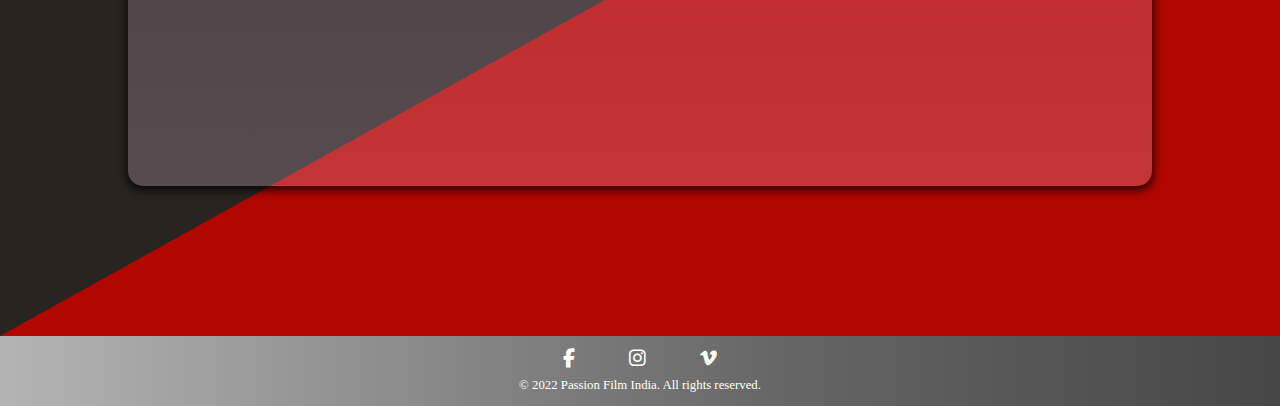
==== commit e8eb4ef6: "Add files via upload" ====
--- a/celebrity.html
+++ b/celebrity.html
@@ -3,12 +3,14 @@
   <head>
     <meta charset="utf-8">
     <meta name="viewport" content="width=device-width, initial-scale=1">
-    <meta name="description" content="Welcome to Passion Film India.">
+    <link rel="icon" href="passion-film-india-logo.png">
+    <meta name="description" content="Passion Film India creates Ad films , Brand films and TVCs . We are a Video production house based in Delhi , India.">
+    <meta name="keywords" content="video production delhi, Production house delhi, video production, content creation, tvc, ad film production, film promos, marketing, advertising"/>
     <link rel="stylesheet" href="https://cdnjs.cloudflare.com/ajax/libs/font-awesome/6.1.2/css/all.min.css">
     <link  rel="stylesheet"  href="https://cdn.jsdelivr.net/npm/swiper@8/swiper-bundle.min.css"/>
 <link rel="preconnect" href="https://fonts.googleapis.com">
 <link rel="preconnect" href="https://fonts.gstatic.com" crossorigin>
-<link href="https://fonts.googleapis.com/css2?family=Kanit:wght@300;400;500;700&family=Open+Sans&family=PT+Serif&family=Work+Sans:ital,wght@0,300;0,400;1,400&display=swap" rel="stylesheet">
+<link href="https://fonts.googleapis.com/css2?family=Josefin+Sans:wght@100;200;400;500;600;700&family=Caveat:wght@400;500;600;700&family=Kanit:wght@300;400;500;700&family=Quicksand:wght@300;400;500;600;700&family=Open+Sans&family=PT+Serif&family=Work+Sans:ital,wght@0,300;0,400;1,400&display=swap" rel="stylesheet">
 <script src="https://cdn.jsdelivr.net/npm/swiper@8/swiper-bundle.min.js"></script>
     <link rel="stylesheet" href="css/styles.css">
     <title>Passion Film India-Portfolio</title>
@@ -21,6 +23,7 @@
           <li ><a class="navbar-item ani" href="index.html">Home</a></li>
           <li ><a class="navbar-item ani" href="films.html">Ad Films</a></li>
           <li ><a class="navbar-item ani" href="celebrity.html">Celebrity Tie-Ups</a></li>
+          <li><a class="navbar-item ani" href="index.html#middle">Awards</a></li>
           <li ><a class="navbar-item ani" href="index.html#about-us">About Us</a></li>
           <li ><a class="navbar-item ani" href="contact-page.html">Contact</a></li>
         </ul>
@@ -245,9 +248,9 @@
       <div class="social">
               <!-- <h3>Connect With Us</h3> -->
               <div class="">
-                <a href="#"><i class="fa-brands fa-facebook-f"></i></a>
-                <a href="#"><i class="fa-brands fa-instagram"></i></a>
-                <a href="#"><i class="fa-brands fa-youtube"></i></a>
+                <a href="https://www.facebook.com/www.passionfilm/" target="_blank"><i class="fa-brands fa-facebook-f"></i></a>
+                <a href="https://instagram.com/passionfilmstudios?igshid=YmMyMTA2M2Y=" target="_blank"><i class="fa-brands fa-instagram"></i></a>
+                <a href="https://vimeo.com/passionfilm" target="_blank"><i class="fa-brands fa-vimeo-v"></i></a>
                 <!-- <a href="#"><i class="fa-brands fa-vimeo-v"></i></a> -->
 
 
--- a/css/styles.css
+++ b/css/styles.css
@@ -41,7 +41,14 @@
 }
 
 nav{
-  background: var(--gradientWhite);
+  /* background: var(--gradientWhite); */
+  /* background: rgba(170,170,170,1); */
+  /* background:rgb(202,202,202); */
+  background: linear-gradient(90deg , rgba(180,180,180,1),rgba(100,100,100,1),rgba(0,0,0,1));
+  /* background-size: 200% 200%; */
+  /* background: linear-gradient(-90deg, rgba(180,180,180,1),rgba(100,100,100,1),rgba(0,0,0,.7),rgba(100,100,100,1),rgba(180,180,180,1)); */
+  /* background:var(--exp3); */
+  /* background: rgba(20,20,20,1); */
   display: flex;
   justify-content: space-between;
   align-items: center;
@@ -52,6 +59,7 @@
   padding: 10px 0;
   z-index: 10000;
   border-radius: 0 0 15% 15%;
+  /* animation: colour 5s ease alternate infinite; */
 }
 .top{
   position: fixed;
@@ -73,19 +81,12 @@
   opacity: 1;
 }
 
-/* nav::before{
-  content:'';
-  width:100%;
-  height: 100%;
-  border-radius: 0 0 15% 15%;
-  background: white;
-  position: absolute;
-  top:0;left:0;
-  z-index: -1;
-} */
+
 nav:hover {
   transition: .6s ease-in-out;
-  background-image: var(--gradient2);
+  /* background: rgba(50,50,50,1); */
+  /* background: rgba(130,130,130,1); */
+  /* background-image: var(--gradient2); */
   opacity: 1;
   /* border-radius: 0 0 15% 15%; */
 }
@@ -106,13 +107,15 @@
   border-radius: 0 0 15% 15%;
   opacity: 0;
   height: 30px;
-  background: var(--trans);
+  /* background: var(--trans); */
   position: static;
 }
 
 .nav-scrolled-2 {
   transition: .6s ease-in-out;
-  background-image: var(--gradient2);
+  /* background-image: var(--gradient2); */
+  background: rgba(130,130,130,1);
+  background: linear-gradient(120deg , rgba(180,180,180,1),rgba(100,100,100,1),rgba(0,0,0,1));
   opacity: 1;
   border-radius: 0 0 15% 15%;
   display: flex;
@@ -124,13 +127,14 @@
 }
 
 .brand {
-  max-width: 75px;
+  max-width: 80px;
   max-height: 80px;
   background-color: ;
   margin-left: 3%;
   margin-bottom: 7px;
   position: relative;
   z-index: 3;
+  /* filter:drop-shadow(0 4px 2px rgba(0,0,0,.3)); */
 
 }
 .hover{
@@ -173,12 +177,13 @@
   padding: 0 10px;
   font-size: 1.1rem;
   margin: 0 2px;
-  font-weight: 400;
-  font-family: "kanit", sans-serif;
+  font-weight: 600;
+  font-family: "Quicksand", sans-serif;
   transition: .5s;
   list-style-type: none;
   text-decoration: none;
   z-index: 10000;
+  filter:drop-shadow(1px 1px 9px rgba(0,0,0,.3));
 }
 
 .navbar-item:hover {
@@ -230,6 +235,68 @@
   transition: all 0.3s ease-in-out;
   background-color: white;
 }
+#top .dog-ear{
+  border-left-color: var(--alt);
+  border-right-color: var(--orange);
+  border-bottom-color: var(--alt);
+  border-top-color: var(--exp);
+  border-top-color: var()
+  background: var(--exp2);
+  /* background: rgba(0,0,0,.5)!important; */
+  z-index: 0;
+
+}
+#top .swiper {
+  width: 90%;
+      height: 100%;
+
+       margin: 60px auto;
+
+
+    }
+    #top .swiper-wrapper{
+      width:100%;
+      height: 100%;
+      display: flex;
+
+      align-items:center;
+
+
+    }
+
+  #top .swiper-slide {
+    text-align: center;
+       font-size: 18px;
+       /* background: #fff;
+       background: black; */
+      max-width:750px;
+       max-height: 400px;
+       border-radius: 20px;
+
+
+       /* Center slide text vertically */
+       display: -webkit-box;
+       display: -ms-flexbox;
+       display: -webkit-flex;
+       display: flex;
+       -webkit-box-pack: center;
+       -ms-flex-pack: center;
+       -webkit-justify-content: center;
+       justify-content: center;
+       -webkit-box-align: center;
+       -ms-flex-align: center;
+       -webkit-align-items: center;
+       align-items: center;
+       cursor: pointer;
+    }
+
+    #top .swiper-slide img {
+      /* display: block; */
+       width: 100%;
+       height: 100%;
+       object-fit: cover;
+       border-radius: 5px;
+    }
 
 /* .main-awards-list{
   max-width: 80%;
@@ -237,8 +304,14 @@
 @media only screen and (min-width:260px) and (max-width:686px) {
 
   .navbar-links {
-    top: 75px !important;
+    top: 86px !important;
     z-index: 100000 !important;
+  }
+  .navbar-item{
+    font-size: 1rem!important;
+  }
+  .sections{
+    top:-5px;
   }
   .fade-in-text {
     font-size: 1rem !important;
@@ -246,12 +319,8 @@
 .celeb-head{
   font-size: 1rem!important;
 }
-  /* .socail-media-list li{
-  display: inline!important;
-
-  height: 20px!important;
-  width: 20px!important;
-} */
+
+
   .form-title {
     font-size: 1.2rem !important;
   }
@@ -267,9 +336,6 @@
     max-width: 80% !important;
   }
 
-  /* .container .overlay{
-      background: transparent !important;
-    } */
 
   .content {
     padding-bottom: 1rem !important;
@@ -367,10 +433,13 @@
     width:100%!important;
     height: 100%!important;
   } */
-  .swiper-slide {
-    max-width: 300px !important;
-    max-height: 300px !important;
+  #top .swiper-slide {
+    max-width: 350px !important;
+    max-height: 350px !important;
     /* -webkit-box-reflect: below 6px linear-gradient(transparent, transparent, #0004); */
+  }
+  #top .swiper-slide img{
+    object-fit: contain!important;
   }
   .celeb {
     font-size: 2rem !important;
@@ -448,12 +517,15 @@
     /* height:50%!important; */
   }
   .vid-holder{
-    top:76px;
-    height: 60vh!important;
-  }
-  .vid-holder video{
-    /* object-fit: none!important; */
-  }
+    top:36px;
+    height: 50vh!important;
+  }
+
+  #middle-p .dog-ear{
+    border-width: 12rem 22rem 40rem 95vw!important;
+  }
+
+
 }
 
 @media only screen and (min-width:240px) and (max-width:986px) {
@@ -542,7 +614,11 @@
   display: none;
 }
 
-}
+
+
+}
+
+
  .swiper-button-next{
 
 color:var(--main);
@@ -556,7 +632,7 @@
 }
 
 
-@media only screen and (mix-width:689px) and (max-width:1000px) {
+@media only screen and (min-width:689px) and (max-width:1000px) {
   .films-title {
     font-size: .9rem !important;
   }
@@ -569,19 +645,36 @@
     font-size: 3rem !important;
     width: 100% !important;
   }
-.test .swiper-slide {
+/* .test .swiper-slide {
     width:100%!important;
-  }
+  } */
 
   .award-holder img {
     max-width: 50% !important;
   }
+  #top .swiper{
+    top:50px;
+    height: 60%!important;
+    width:80%;
+  }
+  #top .swiper-slide {
+    /* max-width: 600px !important; */
+    max-height: 400px !important;
+    /* -webkit-box-reflect: below 6px linear-gradient(transparent, transparent, #0004); */
+  }
+  #top .swiper-slide img{
+    object-fit: cover!important;
+  }
+
+ .vid-holder{
+    height: 50vh!important;
+  }
 
 }
 
 @media only screen and (min-width:320px) and (max-width:1200px) {
   .box {
-    flex-direction: column;
+    flex-direction: row!important;
     justify-content: center !important;
     align-items: center !important;
     flex-wrap: wrap !important;
@@ -611,7 +704,8 @@
   }
 
   nav {
-    background-image: var(--gradient2) !important;
+    /* background-image: var(--gradient2) !important; */
+
     z-index: 10000 !important;
   }
 
@@ -626,7 +720,8 @@
     box-shadow: 0 3px 20px rgba(0, 0, 0, .3);
     border-radius: 0 0 15% 15%;
     /* background: var(--orange); */
-    background-image: var(--gradient2);
+    /* background-image: var(--gradient2); */
+
     opacity: 1;
     height: auto;
   }
@@ -641,7 +736,7 @@
     display: flex;
     position: absolute;
     left: -100%;
-    top: 100px;
+    top: 105.6px;
     gap: 30px;
     padding-bottom: 5rem;
     flex-direction: column;
@@ -649,7 +744,9 @@
     /* justify-content: flex-start; */
     /* background-image: url(https://images.unsplash.com/photo-1534796636912-3b95b3ab5986?ixlib=rb-1.2.1&ixid=MnwxMjA3fDB8MHxleHBsb3JlLWZlZWR8MXx8fGVufDB8fHx8&w=1000&q=80); */
     /* background: var(--orange); */
-    background-image: var(--gradient2Inv);
+    /* background-image: var(--gradient2Inv); */
+    background: linear-gradient(90deg , rgba(180,180,180,1),rgba(0,0,0,1));
+    /* background: rgba(180,180,180,.8); */
     background-attachment: fixed;
     /* object-fit: cover; */
     width: 100%;
@@ -702,7 +799,9 @@
   width: 100%;
   position: relative;
   height: 100%;
-}
+  background: black;
+}
+
 
 .fade-in-text {
   width: 100%;
@@ -713,10 +812,10 @@
   text-align: center;
   transform: translate(-50%, -50%);
   cursor: default;
-  font-family: "kanit", sans-serif;
+  font-family: "Caveat", sans-serif;
   color: white;
   font-size: 2.5rem;
-  text-transform: uppercase;
+  /* text-transform: uppercase; */
   text-shadow: 1px 1px 1px #919191,
     1px 2px 1px #919191,
     1px 3px 1px #919191,
@@ -772,20 +871,40 @@
   /* display: flex; */
   position: relative;
   width: 100%;
-  min-height: 70vh;
+  /* min-height: 70vh; */
+  overflow: hidden;
 }
 
 .vid-holder {
-  display: block;
-  position: relative;
+  display: flex;
+  position: relative;
+  flex-direction: column;
   width: 100%;
   height: 100vh;
   justify-content: center;
   align-items: center;
-  background: var(--gradient);
+
+  /* margin-top:50px; */
+
+  /* background: var(--gradient); */
+  /* background: black; */
+  background: linear-gradient(rgba(0,0,0,.5),rgba(0,0,0,1));
+
+
   /* margin:auto; */
   -webkit-animation: fadeIn 1.5s ease-in;
 }
+/* .vid-holder::before{
+  content: '';
+  position: absolute;
+  width:100%;
+  height:100%;
+  background-image: url(https://ik.imagekit.io/768eoiozf/passion-film-india-logo_Jy6N24iOgm.png?ik-sdk-version=javascript-1.4.3&updatedAt=1665680243969);
+  background-repeat: no-repeat;
+  background-position: center;
+  background-size: contain;
+
+} */
 
 .vid-holder video {
   object-fit: cover;
@@ -851,7 +970,9 @@
   justify-content: center;
   margin: auto;
   width: 100%;
-  /* padding:10px 0; */
+
+  /* margin-top:100px; */
+  /* padding-top:120px ; */
 }
 
 .container {
@@ -920,13 +1041,10 @@
   color: white;
 }
 
-/* .sections .overlay:hover {
-  background: rgba(0, 0, 0, 0);
-} */
+
 .sections .overlay:hover {
   opacity: 0;
-  /* background: var(--trans); */
-  /* background: linear-gradient(transparent,transparent); */
+
 }
 
 .sections .overlay:hover>* {
@@ -1078,7 +1196,8 @@
   line-height: 1.4;
   margin: auto;
   padding: 16px 0;
-  font-family: "open-sans", sans-serif;
+  /* font-family: "open-sans", sans-serif; */
+  /* font-family: "Quicksand",sans-serif; */
 }
 
 .main-awards-list {
@@ -1346,10 +1465,14 @@
 .card-body {
   /* color: var(--mid)!important; */
   -webkit-transform: translateZ(150px);
-  font-family: "work sans", sans-serif;
+  font-family: "Quicksand", sans-serif;
   height: 100%;
   width: 100%;
   overflow-y: scroll !important;
+  -webkit-overflow-y-scroll: touch!important;
+  /* z-index:9999; */
+  /* z-index: 5; */
+  -webkit-overflow-scrolling: touch;
   line-height: 1.2;
   /* padding:0 10px; */
   -webkit-backface-visibility: hidden;
@@ -1360,10 +1483,11 @@
 .card-body p {
   padding: 0 0 10px;
   width: 90%;
-  font-size: .95rem;
+  font-size: 1rem;
   text-align: justify;
   color: var(--exp);
   /* overflow-y: scroll; */
+  /* -webkit-overflow-y-scroll: touch!important; */
 }
 
 .card-body::-webkit-scrollbar {
@@ -1525,7 +1649,8 @@
 
 .award-holder h2, .award-holder h4 {
   font-size: 2rem;
-  font-family: "kanit", sans-serif;
+  font-family: "Quicksand", sans-serif;
+  /* font-family: "Cinzel",serif; */
 }
 
 .award-holder h2 ::before {
@@ -1536,9 +1661,10 @@
 }
 
 .award-holder p {
-  font-family: "work sans", sans-serif;
+  font-family: "Quicksand", sans-serif;
   font-size: 1.1rem;
   color: var(--mid);
+  color:rgba(200,200,200,1);
 }
 
 /* .award-holder.active> *{
@@ -1949,21 +2075,21 @@
   padding: .4rem;
   font-size: 1.2rem;
   color: var(--mid);
-  font-family: "work sans", sans-serif;
+  /* font-family: "work sans", sans-serif; */
+  font-family:"Quicksand",sans-serif;
   width: 80%;
   line-height: 2;
   margin: 30px auto 30px auto;
   text-align: justify;
 }
 
-.swiper {
+.test .swiper {
   width: 80%;
-  /* padding-top: 50px; */
-  /* padding-bottom: 50px; */
+
   height: 70%;
-  background: var(--trans);
+  /* background: var(--trans); */
   border-radius: 15px;
-  /* border:.5px solid var(--mid); */
+
 }
 
 .swiper-pagination-bullet {
@@ -1975,7 +2101,7 @@
   background-color: white !important;
 }
 
-.swiper-slide {
+.test .swiper-slide {
   position: relative;
   background-position: center;
   background-size: cover;
@@ -1997,7 +2123,7 @@
   display: none;
 }
 
-.swiper-slide img {
+.test .swiper-slide img {
   display: flex;
   justify-content: center;
   align-items: center;
@@ -2014,7 +2140,7 @@
   font-size: 1.1rem;
   letter-spacing: .1rem;
   width: 90%;
-  font-family: "kanit", sans-serif !important;
+  font-family: "Quicksand", sans-serif !important;
   font-weight: bolder !important;
   left: 50%;
   bottom: 50%;
@@ -2055,7 +2181,7 @@
   font-family: "work sans", sans-serif;
 }
 
-.swiper-wrapper {
+.test .swiper-wrapper {
   padding: 50px 0;
   width: 90%;
 }
@@ -2512,7 +2638,7 @@
 
 .contact-text {
   font-size: 1.2rem;
-  font-family: "work sans", sans-serif;
+  font-family: "Quicksand", sans-serif;
   margin: 15px 0;
   text-align: center;
 }
@@ -2552,6 +2678,7 @@
   opacity: 0;
   box-shadow: 0 0 0 1px var(--main);
   transition: all .6s ease-in-out;
+
 }
 
 .social-media-list li:hover {
@@ -2566,6 +2693,7 @@
 
 .social-media-list li a {
   color: white;
+  z-index: 1000;
 }
 
 .social-media-list li:hover a {
@@ -2636,7 +2764,7 @@
   display: flex;
   max-width: 80%;
   height: 60%;
-  flex-direction: row;
+  flex-direction: column;
   justify-content: center;
   align-items: center;
   margin: auto;
@@ -2697,10 +2825,12 @@
 
 #footer {
   width: 100%;
-  height: 100%;
+  /* height: 100%; */
   position: static;
   bottom: 0;
   background: var(--gradient2Inv);
+  background:rgba(20,20,20,1);
+  background: linear-gradient(-90deg, rgba(180,180,180,1),rgba(100,100,100,1),rgba(0,0,0,.8),rgba(100,100,100,1),rgba(180,180,180,1));
   /* background:var(--orange); */
   /* background: black; */
   padding: 5px 0;
@@ -2710,6 +2840,8 @@
   margin: auto;
   display: flex;
   justify-content: flex-end;
+  animation: colour 10s alternate infinite;
+  background-size: 250% 150%;
 }
 
 .social h3 {
@@ -2882,6 +3014,17 @@
     100% {
       opacity: 1;
     }
+  }
+  @keyframes colour {
+    0% {
+		background-position: 0% 50%;
+	}
+	50% {
+		background-position: 70% 50%;
+	}
+	100% {
+		background-position: 0% 50%;
+	}
   }
 
   @media (hover:none) {
